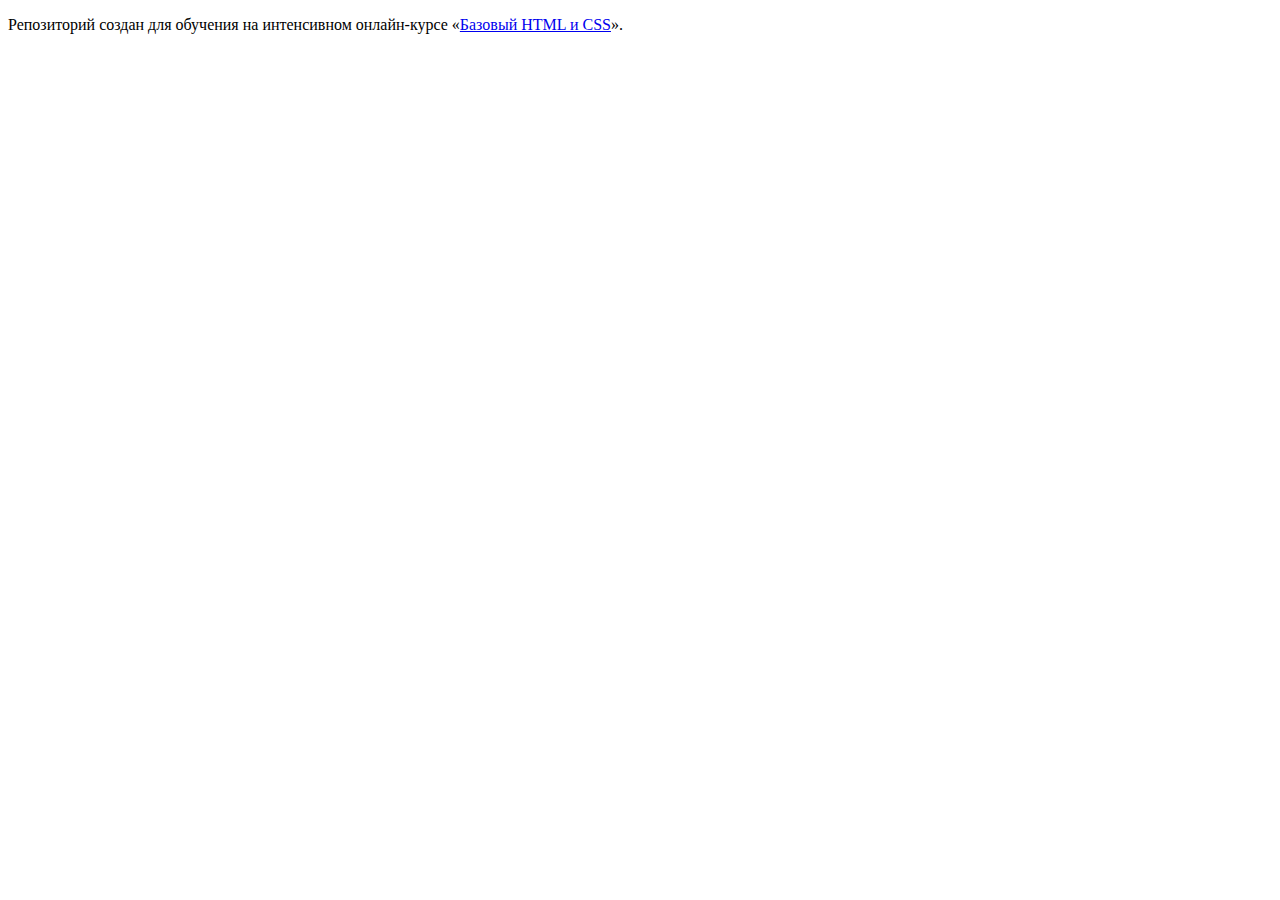
==== index.html @ 12ee4534 ":hatching_chick:" ====
<!DOCTYPE html>
<html lang="ru">
  <head>
    <meta charset="utf-8">
    <title>HTML Academy: Техномарт</title>
  </head>
  <body>

    <p>Репозиторий создан для обучения на интенсивном онлайн‑курсе «<a href="https://htmlacademy.ru/intensive">Базовый HTML и CSS</a>».</p>

  </body>
</html>
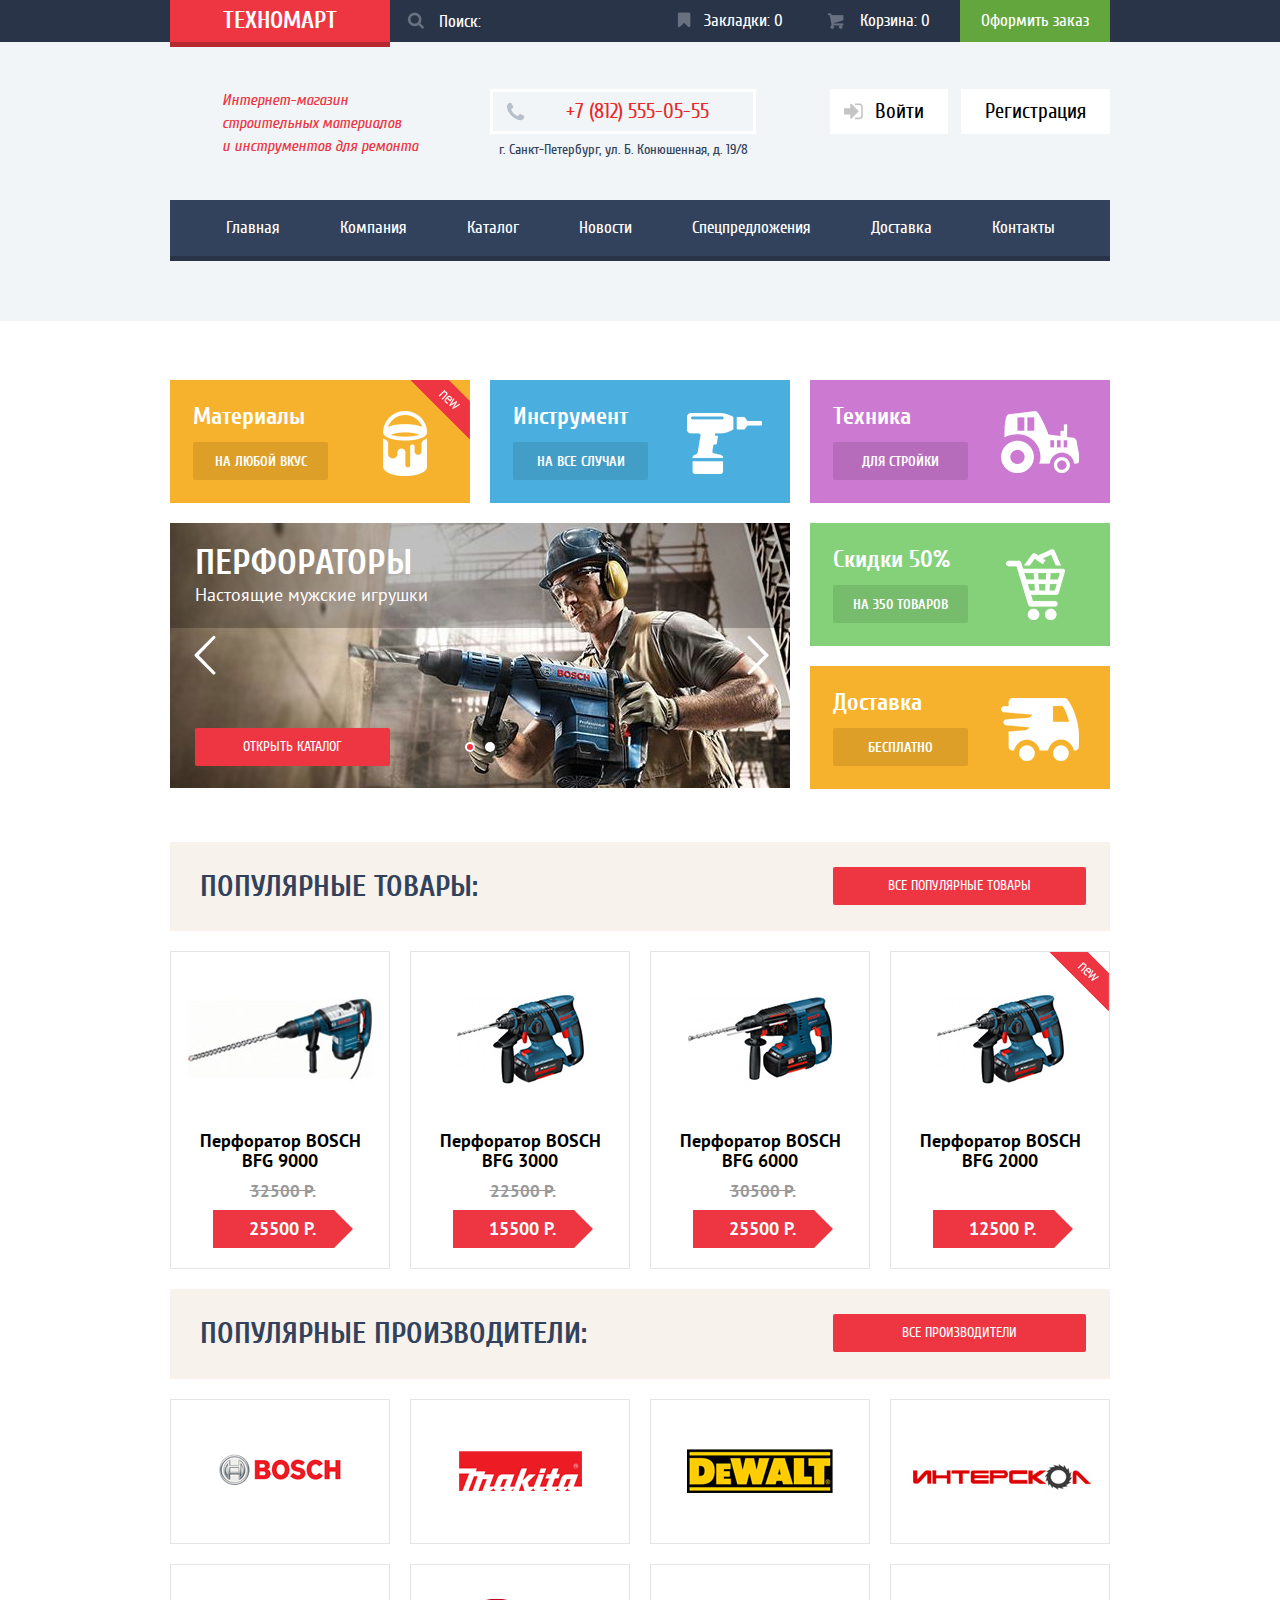
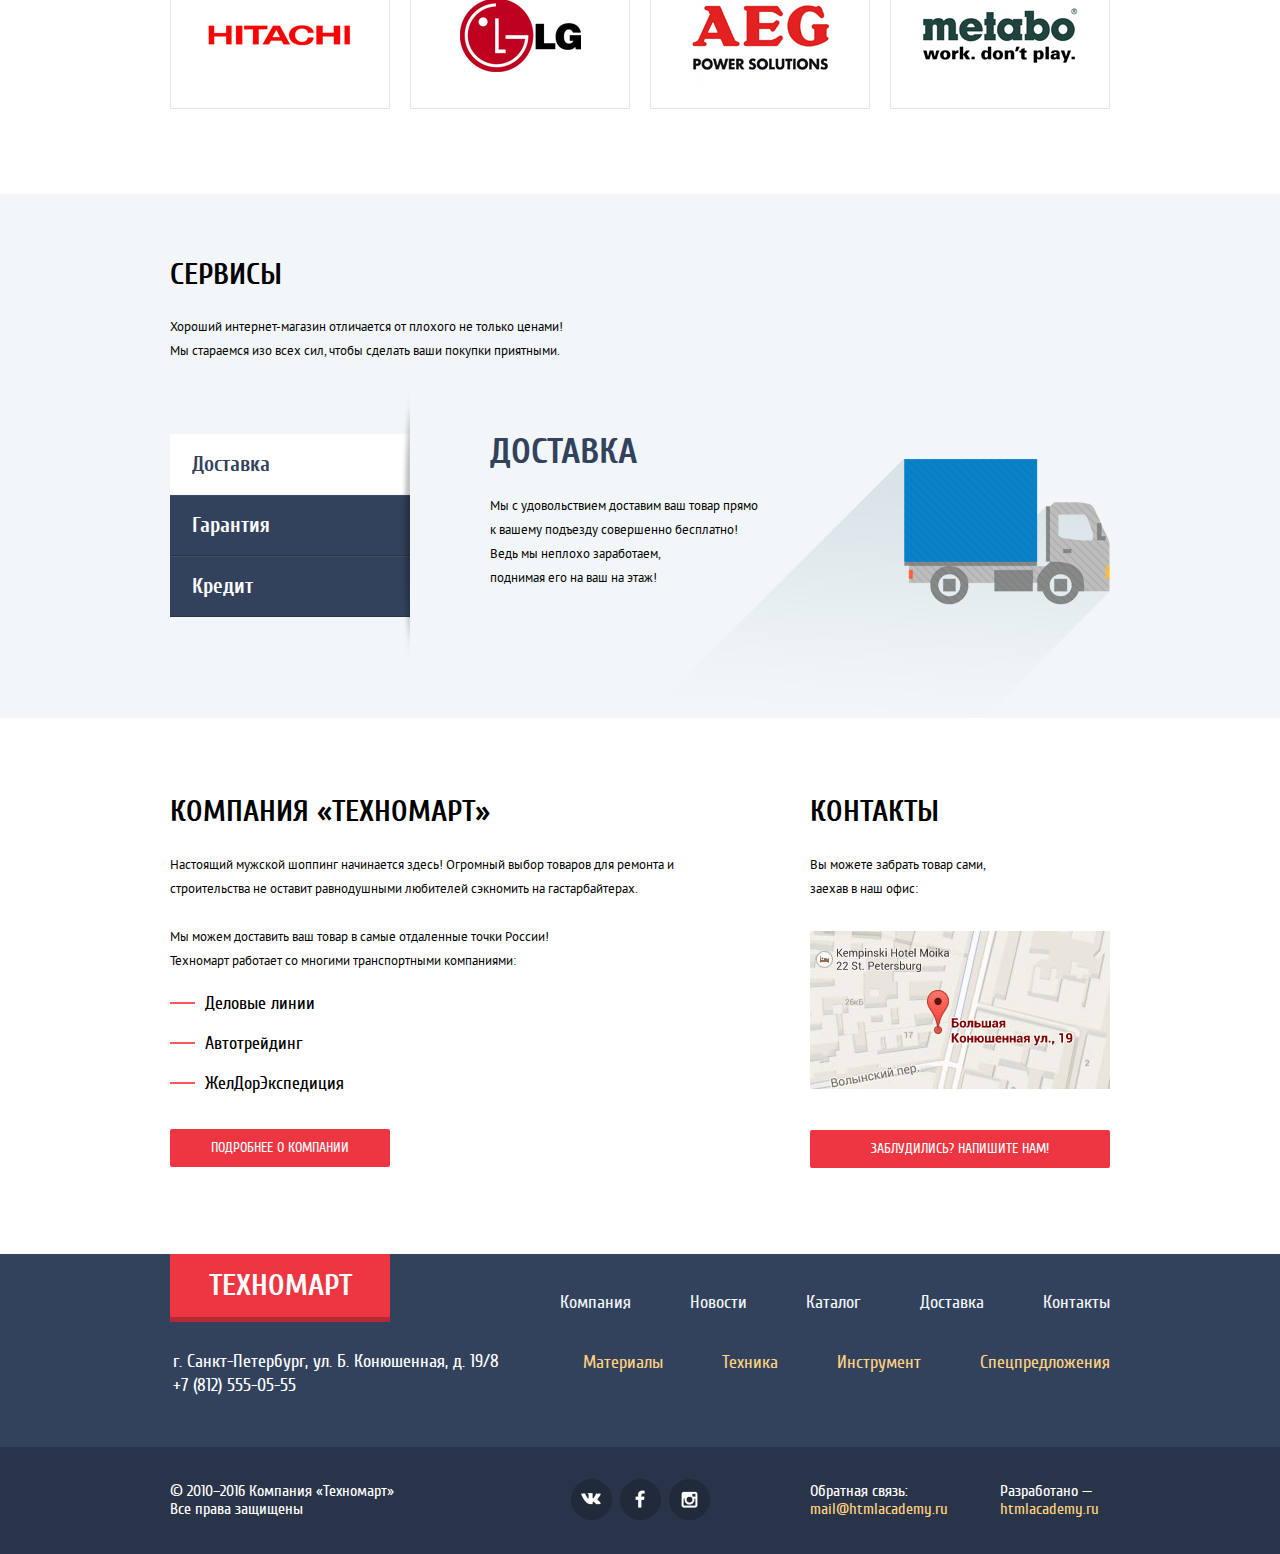
==== commit bf9e8e58: "Проект Техномарт" ====
--- a/index.html
+++ b/index.html
@@ -1,12 +1,505 @@
 <!DOCTYPE html>
-<html lang="ru">
-  <head>
+<html>
+
+<head>
     <meta charset="utf-8">
-    <title>HTML Academy: Техномарт</title>
-  </head>
-  <body>
-
-    <p>Репозиторий создан для обучения на интенсивном онлайн‑курсе «<a href="https://htmlacademy.ru/intensive">Базовый HTML и CSS</a>».</p>
-
-  </body>
-</html>
+    <title>Техномарт</title>
+    <link rel="stylesheet" href="css/normalize_mini.css">
+    <link rel="stylesheet" href="fonts/fonts.css">
+    <link rel="stylesheet" href="css/style-mini.css">
+</head>
+
+<body class="index-page-body">
+    <header class="main-header">
+        <div class="main-header-options">
+            <div class="container clearfix">
+                <a class="main-logo header-logo" href="index.html">Техномарт
+                </a>
+                <ul class="mho-items">
+                    <li>
+                        <form class="main-search">
+                            <div class="main-search-input-container">
+                                <input type="text" name="main-search" id="main-search" placeholder="Поиск:">
+                                <div class="icon-main-search"></div>
+
+                            </div>
+                        </form>
+                    </li>
+                    <li>
+                        <a class="mho-item-ordinary main-bookmarks" href="#">Закладки: <span>0</span></a>
+                    </li>
+                    <li>
+                        <a class="mho-item-ordinary main-basket" href="#">Корзина: <span>0</span></a>
+                    </li>
+                    <li class="main-order-btn">
+                        <a href="#">Оформить заказ</a>
+                    </li>
+                </ul>
+            </div>
+        </div>
+
+        <div class="main-header-info">
+            <div class="container clearfix">
+                <div class="mhi-column main-header-tagline">
+                    <div class="mhi-column-content tagline-content">
+                        Интернет-магазин
+                        <br> строительных материалов
+                        <br> и инструментов для ремонта
+                    </div>
+                </div>
+                <div class="mhi-column main-header-contacts">
+                    <div class="mhi-column-content contacts-content">
+                        <div class="main-header-phone"><span>+7 (812) 555-05-55</span></div>
+                        <div class="main-header-address">г. Санкт-Петербург, ул. Б. Конюшенная, д. 19/8</div>
+                    </div>
+                </div>
+                <div class="mhi-column user-block">
+                    <div class="mhi-column-content user-block-content">
+                        <div class="user-box">
+                            <a class="user-btn user-btn-login" href="#">Войти</a>
+                        </div>
+                        <div class="user-box">
+                            <a class="user-btn user-btn-register" href="#">Регистрация
+                            </a>
+                        </div>
+                    </div>
+                </div>
+            </div>
+        </div>
+
+        <div class="main-header-menu">
+            <div class="container">
+                <ul>
+                    <li>
+                        <a href="index.html">Главная</a>
+                    </li>
+                    <li>
+                        <a href="#">Компания</a>
+                    </li>
+                    <li>
+                        <a href="catalog.html">Каталог</a>
+                    </li>
+                    <li>
+                        <a href="#">Новости</a>
+                    </li>
+                    <li>
+                        <a href="#">Спецпредложения</a>
+                    </li>
+                    <li>
+                        <a href="#">Доставка</a>
+                    </li>
+                    <li>
+                        <a href="#">Контакты</a>
+                    </li>
+                </ul>
+            </div>
+        </div>
+    </header>
+
+    <div class="page-content">
+        <div class="offers">
+            <div class="container clearfix">
+                <div class="offers-column">
+                    <div class="offer-item offer-materials item-new">
+                        <h2>Материалы</h2>
+                        <a class="offer-item-btn" href="#">На любой вкус</a>
+                    </div>
+                </div>
+                <div class="offers-column">
+                    <div class="offer-item offer-tools">
+                        <h2>Инструмент</h2>
+                        <a class="offer-item-btn" href="#">На все случаи</a>
+                    </div>
+                </div>
+                <div class="offers-column">
+                    <div class="offer-item offer-equipment">
+                        <h2>Техника</h2>
+                        <a class="offer-item-btn" href="#">Для стройки</a>
+                    </div>
+                </div>
+            </div>
+            <div class="container clearfix">
+                <div class="offers-column">
+                    <form class="offer-slider">
+                        <input type="radio" name="offer-slider-radio" id="osr-01" checked>
+                        <input type="radio" name="offer-slider-radio" id="osr-02">
+                        <div class="slider-indicator-items">
+                            <label class="slider-indicator-item" for="osr-01">
+                            </label>
+                            <label class="slider-indicator-item" for="osr-02">
+                            </label>
+                        </div>
+
+                        <div class="offer-slide offer-slide-01">
+                            <h2>Перфораторы</h2>
+                            <p>Настоящие мужские игрушки</p>
+                        </div>
+
+                        <div class="offer-slide offer-slide-02">
+                            <h2>Дрели</h2>
+                            <p>Соседям на радость!</p>
+                        </div>
+                        <a class="btn btn-main btn-open-catalog btn-open-catalog-01" href="catalog.html">Открыть каталог</a>
+                        <a class="btn btn-main btn-open-catalog btn-open-catalog-02" href="#">Открыть каталог</a>
+                        <div class="slider-btn slider-btn-left"></div>
+                        <div class="slider-btn slider-btn-right"></div>
+                    </form>
+
+
+                </div>
+                <div class="offers-column">
+                    <div class="offer-item offer-discount">
+                        <h2>Скидки 50%</h2>
+                        <a class="offer-item-btn" href="#">На 350 товаров</a>
+                    </div>
+                    <div class="offer-item offer-delivery">
+                        <h2>Доставка</h2>
+                        <a class="offer-item-btn" href="#">Бесплатно</a>
+                    </div>
+                </div>
+            </div>
+        </div>
+
+        <div class="populars popular-products">
+            <div class="container">
+                <div class="popular-header clearfix">
+                    <div class="popular-header-col-info">
+                        <h2>Популярные товары:</h2>
+                    </div>
+                    <div class="popular-header-col-btn">
+                        <a class="btn btn-main popular-header-btn" href="#">Все популярные товары</a>
+                    </div>
+                </div>
+                <div class="populars-content">
+
+                    <div class="product-item">
+                        <div class="product-item-img">
+                            <img width="184" height="164" src="pict/img-bosh-bfg-9000.jpg" alt="Перфоратор BOSCH BFG 9000">
+                            <div class="product-item-hover-btns">
+                                <a class="product-btn product-btn-buy" href="#">Купить</a>
+                                <a class="product-btn product-btn-bookmarks" href="#">В закладки</a>
+                            </div>
+                        </div>
+                        <div class="product-item-desc">
+                            <h3 class="product-item-title">Перфоратор BOSCH BFG 9000</h3>
+                            <p class="product-item-old-price"><span class="old-price-caption">Старая цена: </span>32500 Р.</p>
+                            <p class="product-item-new-price"><span class="new-price-caption">Новая цена: </span>25500 Р.</p>
+                        </div>
+                    </div>
+
+                    <div class="product-item">
+                        <div class="product-item-img">
+                            <img width="127" height="112" src="pict/img-bosh-bfg-3000.jpg" alt="Перфоратор BOSCH BFG 3000">
+                            <div class="product-item-hover-btns">
+                                <a class="product-btn product-btn-buy" href="#">Купить</a>
+                                <a class="product-btn product-btn-bookmarks" href="#">В закладки</a>
+                            </div>
+                        </div>
+                        <div class="product-item-desc">
+                            <h3 class="product-item-title">Перфоратор BOSCH BFG 3000</h3>
+                            <p class="product-item-old-price"><span class="old-price-caption">Старая цена: </span>22500 Р.</p>
+                            <p class="product-item-new-price"><span class="new-price-caption">Новая цена: </span>15500 Р.</p>
+                        </div>
+                    </div>
+
+                    <div class="product-item">
+                        <div class="product-item-img">
+                            <img width="144" height="128" src="pict/img-bosh-bfg-6000.jpg" alt="Перфоратор BOSCH BFG 6000">
+                            <div class="product-item-hover-btns">
+                                <a class="product-btn product-btn-buy" href="#">Купить</a>
+                                <a class="product-btn product-btn-bookmarks" href="#">В закладки</a>
+                            </div>
+                        </div>
+                        <div class="product-item-desc">
+                            <h3 class="product-item-title">Перфоратор BOSCH BFG 6000</h3>
+                            <p class="product-item-old-price"><span class="old-price-caption">Старая цена: </span>30500 Р.</p>
+                            <p class="product-item-new-price"><span class="new-price-caption">Новая цена: </span>25500 Р.</p>
+                        </div>
+                    </div>
+
+                    <div class="product-item item-new">
+                        <div class="product-item-img">
+                            <img width="127" height="112" src="pict/img-bosh-bfg-2000.jpg" alt="Перфоратор BOSCH BFG 2000">
+                            <div class="product-item-hover-btns">
+                                <a class="product-btn product-btn-buy" href="#">Купить</a>
+                                <a class="product-btn product-btn-bookmarks" href="#">В закладки</a>
+                            </div>
+                        </div>
+                        <div class="product-item-desc">
+                            <h3 class="product-item-title">Перфоратор BOSCH BFG 2000</h3>
+                            <p class="product-item-old-price"><span class="old-price-caption">Старая цена: </span></p>
+                            <p class="product-item-new-price"><span class="new-price-caption">Новая цена: </span>12500 Р.</p>
+                        </div>
+                    </div>
+
+                </div>
+            </div>
+        </div>
+
+        <div class="populars popular-brands">
+            <div class="container">
+                <div class="popular-header clearfix">
+                    <div class="popular-header-col-info">
+                        <h2>Популярные производители:</h2>
+                    </div>
+                    <div class="popular-header-col-btn">
+                        <a class="btn btn-main popular-header-btn" href="#">Все производители</a>
+                    </div>
+                </div>
+                <div class="populars-content">
+                    <a class="popular-brand" href="#">
+                        <img class="brand-img" width="126" height="37" alt="Bosch" src="img/bg-bosh.png">
+                    </a>
+                    <a class="popular-brand" href="#">
+                        <img class="brand-img" width="123" height="40" alt="Makita" src="img/bg-makita.png">
+                    </a>
+                    <a class="popular-brand" href="#">
+                        <img class="brand-img" width="146" height="44" alt="DeWalt" src="img/bg-dewalt.png">
+                    </a>
+                    <a class="popular-brand" href="#">
+                        <img class="brand-img" width="200" height="88" alt="Интерскол" src="img/bg-interskol.png">
+                    </a>
+                    <a class="popular-brand" href="#">
+                        <img class="brand-img" width="169" height="31" alt="Hitachi" src="img/bg-hitachi.png">
+                    </a>
+                    <a class="popular-brand" href="#">
+                        <img class="brand-img" width="121" height="73" alt="LG" src="img/bg-lg.png">
+                    </a>
+                    <a class="popular-brand" href="#">
+                        <img class="brand-img" width="151" height="96" alt="AEG" src="img/bg-aeg.png">
+                    </a>
+                    <a class="popular-brand" href="#">
+                        <img class="brand-img" width="204" height="69" alt="metabo" src="img/bg-metabo.png">
+                    </a>
+                </div>
+            </div>
+        </div>
+
+        <div class="features">
+            <div class="container">
+                <div class="features-header">
+                    <h2>Сервисы</h2>
+                    <p>
+                        Хороший интернет-магазин отличается от плохого не только ценами!
+                        <br> Мы стараемся изо всех сил, чтобы сделать ваши покупки приятными.
+                    </p>
+                </div>
+                <div class="features-desc clearfix">
+                    <form class="features-form">
+                        <input type="radio" name="features-indicator" id="fi-01" value="delivery" checked>
+                        <input type="radio" name="features-indicator" id="fi-02" value="warranty">
+                        <input type="radio" name="features-indicator" id="fi-03" value="credit">
+                        <div class="features-menu">
+                            <ul>
+                                <li>
+                                    <label for="fi-01">Доставка</label>
+                                </li>
+                                <li>
+                                    <label for="fi-02">Гарантия</label>
+                                </li>
+                                <li>
+                                    <label for="fi-03">Кредит</label>
+                                </li>
+                            </ul>
+                            <div class="features-menu-shadow"></div>
+                        </div>
+                        <div class="features-menu-shadow-2"></div>
+                        <div class="feature-items">
+                            <div class="feature-item">
+                                <div class="feature-item-content">
+                                    <h2>Доставка</h2>
+                                    <p>
+                                        Мы с удовольствием доставим ваш товар прямо
+                                        <br> к вашему подъезду совершенно бесплатно!
+                                        <br> Ведь мы неплохо заработаем,
+                                        <br> поднимая его на ваш на этаж!
+                                    </p>
+                                </div>
+                            </div>
+                            <div class="feature-item">
+                                <div class="feature-item-content">
+                                    <h2>Гарантия</h2>
+                                    <p>
+                                        Если купленный у нас товар поломается или заискрит,
+                                        <br> а также в случае пожара, спровоцированного его возгаранием,
+                                        <br> вы всегда можете быть уверены в нашей гарантии.
+                                        <br> Мы обменяем сгоревший товар на новый.
+                                        <br> Дом уж восстановите как-нибудь сами
+                                    </p>
+                                </div>
+                            </div>
+                            <div class="feature-item">
+                                <div class="feature-item-content">
+                                    <h2>Кредит</h2>
+                                    <p>
+                                        Залезть в долговую яму стало проще!
+                                        <br> Кредитные консультанты придут вам на помощь.
+                                    </p>
+                                    <a class="btn btn-main feature-item-btn" href="#">ОТПРАВИТЬ ЗАЯВКУ</a>
+                                </div>
+                            </div>
+                        </div>
+                    </form>
+                </div>
+            </div>
+        </div>
+
+        <div class="company-desc">
+            <div class="container clearfix">
+                <div class="company-desc-main">
+                    <div class="company-desc-text">
+                        <h2>КОМПАНИЯ «Техномарт»</h2>
+                        <p>Настоящий мужской шоппинг начинается здесь! Огромный выбор товаров для ремонта и строительства не оставит равнодушными любителей сэкномить на гастарбайтерах.</p>
+                        <p>Мы можем доставить ваш товар в самые отдаленные точки России!
+                            <br> Техномарт работает со многими транспортными компаниями: </p>
+                        <ul>
+                            <li>Деловые линии</li>
+                            <li>Автотрейдинг</li>
+                            <li>ЖелДорЭкспедиция</li>
+                        </ul>
+                    </div>
+                    <a class="btn btn-main company-desc-main-btn" href="#">Подробнее о компании</a>
+                </div>
+                <div class="company-desc-contacts">
+                    <div class="company-desc-text">
+                        <h2>КОНТАКТЫ</h2>
+                        <p>Вы можете забрать товар сами,
+                            <br> заехав в наш офис:</p>
+                    </div>
+                    <a href="#" class="map-mini-btn">
+                        <img class="company-desc-map" width="300" height="158" alt="Большая Конюшенная ул., 19" src="pict/img-map.jpg">
+                    </a>
+                    <a class="btn btn-main company-desc-contacts-btn" href="#">Заблудились? Напишите нам!</a>
+                </div>
+            </div>
+
+            <div class="popup-form contact-popup">
+                <form class="popup-form-contact">
+                    <div class="popup-form-inputs">
+                        <div class="popup-form-container clearfix">
+                            <div class="contact-popup-input-name">
+                                <label for="name">Ваше имя:</label>
+                                <input type="text" name="contact-name" id="name" placeholder="Представьтесь, пожалуйста">
+                            </div>
+                            <div class="contact-popup-input-email">
+                                <label for="email">Ваш e-mail:</label>
+                                <input type="text" name="contact-email" id="email" placeholder="Для отправки ответа">
+                            </div>
+                        </div>
+                        <div class="popup-form-container">
+                            <div class="contact-popup-input-text">
+                                <label for="contact-text">Текст письма:</label>
+                                <textarea class="contact-text" name="contact-text" id="contact-text" rows="5">В свободной форме
+                                </textarea>
+                            </div>
+                        </div>
+                    </div>
+                    <div class="popup-form-btns">
+                        <div class="popup-form-container">
+                            <input class="btn btn-main btn-popup-send" type="submit" value="Отправить">
+                        </div>
+                    </div>
+                    <a href="#" class="btn-popup-close">
+                    </a>
+                </form>
+            </div>
+
+            <div class="popup-map">
+                <div id="yandex-map">
+                    <a href="#" class="btn-popup-close">
+                    </a>
+                </div>
+            </div>
+
+            <div class="popup-form popup-basket-add">
+                <div class="catalog-popup-msg">
+                    <div class="popup-form-container">
+                        <div class="catalog-popup-msg-icon">
+                            <div class="msg-icon-checked"></div>
+                        </div>
+                        <p>Товар добавлен в корзину!</p>
+                    </div>
+                </div>
+                <div class="popup-form-btns">
+                    <div class="popup-form-container">
+                        <a class="btn btn-popup btn-main" href="#">Оформить заказ</a>
+                        <a class="btn btn-popup btn-popup-continue" href="#">Продолжить покупки</a>
+                    </div>
+                </div>
+                <a href="#" class="btn-popup-close">
+                </a>
+            </div>
+        </div>
+    </div>
+
+    <footer class="main-footer">
+
+        <div class="main-footer-info">
+            <div class="container clearfix">
+                <div class="main-footer-column">
+                    <a class="main-logo main-footer-logo" href="index.html">Техномарт
+                </a>
+                    <div class="main-footer-contacts">
+                        г. Санкт-Петербург, ул. Б. Конюшенная, д. 19/8
+                        <br> +7 (812) 555-05-55
+                    </div>
+                </div>
+                <div class="main-footer-column">
+                    <ul class="main-footer-menu mfm-main">
+                        <li><a href="index.html">Компания</a></li>
+                        <li><a href="#">Новости</a></li>
+                        <li><a href="catalog.html">Каталог</a></li>
+                        <li><a href="#">Доставка</a></li>
+                        <li><a href="#">Контакты</a></li>
+                    </ul>
+                    <ul class="main-footer-menu mfm-add">
+                        <li><a href="#">Материалы</a></li>
+                        <li><a href="#">Техника</a></li>
+                        <li><a href="#">Инструмент</a></li>
+                        <li><a href="#">Спецпредложения</a></li>
+                    </ul>
+                </div>
+            </div>
+        </div>
+
+        <div class="main-footer-bottom">
+            <div class="container clearfix">
+                <div class="main-footer-bottom-col">
+                    <div class="main-footer-content main-footer-copyright">
+                        © 2010–2016 Компания «Техномарт»
+                        <br> Все права защищены
+                    </div>
+                </div>
+                <div class="main-footer-bottom-col main-footer-socials">
+                    <div class="main-footer-content">
+                        <a class="mf-socials-btn socials-btn-vk" href="#">
+                            <div class="mf-socials-icon">В контакте</div>
+                        </a>
+                        <a class="mf-socials-btn socials-btn-fb" href="#">
+                            <div class="mf-socials-icon">Фейсбук</div>
+                        </a>
+                        <a class="mf-socials-btn socials-btn-inst" href="#">
+                            <div class="mf-socials-icon">Инстаграмм</div>
+                        </a>
+                    </div>
+                </div>
+                <div class="main-footer-bottom-col">
+                    <div class="main-footer-content main-footer-email">
+                        Обратная связь:
+                        <br> <a href="#">mail@htmlacademy.ru</a>
+                    </div>
+                    <div class="main-footer-content main-footer-dev">
+                        Разработано —
+                        <br> <a href="http://htmlacademy.ru">htmlacademy.ru</a>
+                    </div>
+                </div>
+            </div>
+        </div>
+    </footer>
+
+    <script src="js/index-mini.js"></script>
+    <script type="text/javascript" charset="utf-8" src="https://api-maps.yandex.ru/services/constructor/1.0/js/?sid=1d_UaA60wRmxO-v6xiXR6Q-4iBMRMHZE&width=100%&height=445&id=yandex-map&lang=ru_RU&sourceType=constructor"></script>
+
+</body>
+
+</html>--- a/fonts/fonts.css
+++ b/fonts/fonts.css
@@ -0,0 +1,135 @@
+/* Generated by Font Squirrel (http://www.fontsquirrel.com) on January 20, 2016 */
+
+@font-face {
+    font-family: 'cuprum';
+    src: url('cuprum-bold-webfont.eot');
+    src: url('cuprum-bold-webfont.eot?#iefix') format('embedded-opentype'), url('cuprum-bold-webfont.woff2') format('woff2'), url('cuprum-bold-webfont.woff') format('woff'), url('cuprum-bold-webfont.ttf') format('truetype');
+    font-weight: bold;
+    font-style: normal;
+}
+
+@font-face {
+    font-family: 'cuprum';
+    src: url('cuprum-bolditalic-webfont.eot');
+    src: url('cuprum-bolditalic-webfont.eot?#iefix') format('embedded-opentype'), url('cuprum-bolditalic-webfont.woff2') format('woff2'), url('cuprum-bolditalic-webfont.woff') format('woff'), url('cuprum-bolditalic-webfont.ttf') format('truetype');
+    font-weight: bold;
+    font-style: italic;
+}
+
+@font-face {
+    font-family: 'cuprum';
+    src: url('cuprum-italic-webfont.eot');
+    src: url('cuprum-italic-webfont.eot?#iefix') format('embedded-opentype'), url('cuprum-italic-webfont.woff2') format('woff2'), url('cuprum-italic-webfont.woff') format('woff'), url('cuprum-italic-webfont.ttf') format('truetype');
+    font-weight: normal;
+    font-style: italic;
+}
+
+@font-face {
+    font-family: 'cuprum';
+    src: url('cuprum-regular-webfont.eot');
+    src: url('cuprum-regular-webfont.eot?#iefix') format('embedded-opentype'), url('cuprum-regular-webfont.woff2') format('woff2'), url('cuprum-regular-webfont.woff') format('woff'), url('cuprum-regular-webfont.ttf') format('truetype');
+    font-weight: normal;
+    font-style: normal;
+}
+
+
+/* Generated by Font Squirrel (http://www.fontsquirrel.com) on January 20, 2016 */
+
+@font-face {
+    font-family: 'cuprum';
+    src: url('cuprum-bold-webfont.eot');
+    src: url('cuprum-bold-webfont.eot?#iefix') format('embedded-opentype'), url('cuprum-bold-webfont.woff2') format('woff2'), url('cuprum-bold-webfont.woff') format('woff'), url('cuprum-bold-webfont.ttf') format('truetype');
+    font-weight: bold;
+    font-style: normal;
+}
+
+@font-face {
+    font-family: 'cuprum';
+    src: url('cuprum-bolditalic-webfont.eot');
+    src: url('cuprum-bolditalic-webfont.eot?#iefix') format('embedded-opentype'), url('cuprum-bolditalic-webfont.woff2') format('woff2'), url('cuprum-bolditalic-webfont.woff') format('woff'), url('cuprum-bolditalic-webfont.ttf') format('truetype');
+    font-weight: bold;
+    font-style: italic;
+}
+
+@font-face {
+    font-family: 'cuprum';
+    src: url('cuprum-italic-webfont.eot');
+    src: url('cuprum-italic-webfont.eot?#iefix') format('embedded-opentype'), url('cuprum-italic-webfont.woff2') format('woff2'), url('cuprum-italic-webfont.woff') format('woff'), url('cuprum-italic-webfont.ttf') format('truetype');
+    font-weight: normal;
+    font-style: italic;
+}
+
+@font-face {
+    font-family: 'cuprum';
+    src: url('cuprum-regular-webfont.eot');
+    src: url('cuprum-regular-webfont.eot?#iefix') format('embedded-opentype'), url('cuprum-regular-webfont.woff2') format('woff2'), url('cuprum-regular-webfont.woff') format('woff'), url('cuprum-regular-webfont.ttf') format('truetype');
+    font-weight: normal;
+    font-style: normal;
+}
+
+
+/* Generated by Font Squirrel (http://www.fontsquirrel.com) on January 20, 2016 */
+
+@font-face {
+    font-family: 'pt_sans_caption';
+    src: url('ptc55f-webfont.eot');
+    src: url('ptc55f-webfont.eot?#iefix') format('embedded-opentype'), url('ptc55f-webfont.woff2') format('woff2'), url('ptc55f-webfont.woff') format('woff'), url('ptc55f-webfont.ttf') format('truetype');
+    font-weight: normal;
+    font-style: normal;
+}
+
+@font-face {
+    font-family: 'pt_sans_caption';
+    src: url('ptc75f-webfont.eot');
+    src: url('ptc75f-webfont.eot?#iefix') format('embedded-opentype'), url('ptc75f-webfont.woff2') format('woff2'), url('ptc75f-webfont.woff') format('woff'), url('ptc75f-webfont.ttf') format('truetype');
+    font-weight: bold;
+    font-style: normal;
+}
+
+@font-face {
+    font-family: 'pt_sans_narrow';
+    src: url('ptn57f-webfont.eot');
+    src: url('ptn57f-webfont.eot?#iefix') format('embedded-opentype'), url('ptn57f-webfont.woff2') format('woff2'), url('ptn57f-webfont.woff') format('woff'), url('ptn57f-webfont.ttf') format('truetype');
+    font-weight: normal;
+    font-style: normal;
+}
+
+@font-face {
+    font-family: 'pt_sans_narrow';
+    src: url('ptn77f-webfont.eot');
+    src: url('ptn77f-webfont.eot?#iefix') format('embedded-opentype'), url('ptn77f-webfont.woff2') format('woff2'), url('ptn77f-webfont.woff') format('woff'), url('ptn77f-webfont.ttf') format('truetype');
+    font-weight: bold;
+    font-style: normal;
+}
+
+@font-face {
+    font-family: 'pt_sans';
+    src: url('pts55f-webfont.eot');
+    src: url('pts55f-webfont.eot?#iefix') format('embedded-opentype'), url('pts55f-webfont.woff2') format('woff2'), url('pts55f-webfont.woff') format('woff'), url('pts55f-webfont.ttf') format('truetype');
+    font-weight: normal;
+    font-style: normal;
+}
+
+@font-face {
+    font-family: 'pt_sans';
+    src: url('pts56f-webfont.eot');
+    src: url('pts56f-webfont.eot?#iefix') format('embedded-opentype'), url('pts56f-webfont.woff2') format('woff2'), url('pts56f-webfont.woff') format('woff'), url('pts56f-webfont.ttf') format('truetype');
+    font-weight: normal;
+    font-style: italic;
+}
+
+@font-face {
+    font-family: 'pt_sans';
+    src: url('pts75f-webfont.eot');
+    src: url('pts75f-webfont.eot?#iefix') format('embedded-opentype'), url('pts75f-webfont.woff2') format('woff2'), url('pts75f-webfont.woff') format('woff'), url('pts75f-webfont.ttf') format('truetype');
+    font-weight: bold;
+    font-style: normal;
+}
+
+@font-face {
+    font-family: 'pt_sans';
+    src: url('pts76f-webfont.eot');
+    src: url('pts76f-webfont.eot?#iefix') format('embedded-opentype'), url('pts76f-webfont.woff2') format('woff2'), url('pts76f-webfont.woff') format('woff'), url('pts76f-webfont.ttf') format('truetype');
+    font-weight: bold;
+    font-style: italic;
+}--- a/css/style-mini.css
+++ b/css/style-mini.css
@@ -0,0 +1 @@
+.btn,body{font-weight:400;font-family:cuprum,Arial,sans-serif}.btn,.main-logo{text-transform:uppercase;text-align:center;text-decoration:none}.btn,.main-header-tagline,.main-logo,.main-order-btn a{text-align:center}.clearfix:after,.item-new:after,.main-header-phone span:before,.mho-item-ordinary:before{content:""}.btn,.main-header,.main-search input[name=main-search],.offer-item,.user-btn,body{font-family:cuprum,Arial,sans-serif}.btn,.main-header-menu a,.main-logo,.main-order-btn a,.mho-items a,.offer-item-btn,.product-btn,.user-btn{text-decoration:none}.offer-delivery,.offer-discount,.offer-equipment,.offer-materials,.offer-tools{background-repeat:no-repeat}body{min-width:940px;margin:0 auto;font-size:13px;line-height:24px;color:#000;background-color:#fff}.container{width:940px;margin:0 auto}.clearfix:after{display:table;clear:both}.btn,.mho-items li{display:inline-block;vertical-align:middle;color:#fff}.btn{font-size:14px;line-height:18px;border-radius:2px}.btn-main{padding:10px 0;background-color:#ee3643}.btn-main:hover{background-color:#ca2c37}.btn-main:active{background-color:#ba2732}.item-new:after{position:absolute;top:0;right:0;width:60px;height:59px;background-image:url(../img/icon-sprite.png);background-position:-5px -581px}.main-header{margin-bottom:59px;padding-bottom:60px;background-color:#f1f5f7}.catalog-page-body .main-header{margin-bottom:0}.main-header-options{font-size:0;line-height:42px;color:#fff;background-color:#293449}.main-header-options .container{position:relative}.mho-items{margin:0 0 0 220px;padding:0}.icon-main-search,.main-bookmarks:before{margin-top:-9px;background-image:url(../img/icon-sprite.png)}.mho-items a{font-size:17px;line-height:42px;color:#fff}.main-logo{display:block;width:220px;vertical-align:top;font-weight:700;color:#fff;background-color:#ee3643;border-bottom:5px solid #b52933}.header-logo{position:absolute;top:0;left:0;font-size:24px;line-height:42px}.main-logo:hover{background-color:#ca2c37;border-bottom-color:#9a212a}.main-logo:active{background-color:#ba2732;border-bottom-color:#8e1e26}.main-search{width:270px;font-size:17px;line-height:18px}.main-search-input-container{position:relative}.icon-main-search{position:absolute;top:50%;left:17px;height:17px;width:17px;background-position:-5px -1212px;opacity:.3}.main-search input[name=main-search]{height:42px;padding-left:49px;padding-right:5px;font-weight:400;font-size:17px;color:#fff;outline:0;border:none;background-color:transparent;width:100%;box-sizing:border-box}.main-search-input-container:hover .icon-main-search{opacity:1}.main-search input[name=main-search]:focus{background-color:#fff;color:#000}.main-search input[name=main-search]:focus~.icon-main-search{background-position:-5px -1239px}.main-search input[name=main-search]::-moz-input-placeholder{font-family:cuprum,Arial,sans-serif;font-weight:400;font-size:17px;color:#fff}.main-search input[name=main-search]:-ms-input-placeholder{font-family:cuprum,Arial,sans-serif;font-weight:400;font-size:17px;color:#fff}.main-search input[name=main-search]::-ms-input-placeholder{font-family:cuprum,Arial,sans-serif;font-weight:400;font-size:17px;color:#fff}.main-search input[name=main-search]::-webkit-input-placeholder{font-family:cuprum,Arial,sans-serif;font-weight:400;font-size:17px;color:#fff}.mho-item-ordinary{position:relative;display:block}.main-bookmarks{padding-left:44px;width:106px}.main-basket{padding-left:50px;width:100px}.item-loaded{background-color:#ee3643}.mho-item-ordinary:before{position:absolute;opacity:.3}.main-bookmarks:before{top:50%;left:17px;width:14px;height:16px;background-position:-5px -31px}.main-basket:before{top:50%;left:17px;margin-top:-8px;width:17px;height:16px;background-image:url(../img/icon-sprite.png);background-position:-5px -5px}.main-header-phone span:before,.user-btn-login:before{left:13px;background-image:url(../img/icon-sprite.png)}.mho-item-ordinary:hover:before{opacity:1}.mho-item-ordinary:active{background-color:#161d29;opacity:.6}.mho-item-ordinary:active:before{opacity:.5}.main-order-btn{background-color:#63a63e}.main-order-btn a{display:block;width:150px;color:#fff}.main-order-btn:hover{background-color:#5fbb2d}.main-order-btn:active{background-color:#518534}.main-order-btn:active a{opacity:.51}.mhi-column{float:left;width:300px;min-height:158px}.mhi-column:not(:last-child){margin-right:20px}.mhi-column-content{display:inline-block;vertical-align:top;margin-top:47px;word-break:break-all}.main-header-tagline .tagline-content{font-style:italic;color:#ee3643;font-size:16px;line-height:23px;text-align:left}.main-header-contacts{text-align:left}.main-header-phone{position:relative;width:232px;padding-left:28px;margin-bottom:4px;font-size:21px;line-height:39px;text-align:center;color:#e9292a;border:3px solid #fff}.main-header-phone span:before{position:absolute;top:50%;margin-top:-10px;width:19px;height:19px;background-position:-5px -973px}.main-header-address{font-size:14px;line-height:24px;color:#32425c;text-align:center}.user-block{text-align:right}.user-block-content{line-height:70px}.user-box,.user-btn{display:inline-block;line-height:45px;vertical-align:top}.user-box{position:relative;background-color:#fff}.user-btn-login:before,.user-options-link:not(:first-child):before{position:absolute;top:50%;content:""}.user-box:not(:last-child){margin-right:10px}.user-btn{text-align:center;font-size:21px;color:#000;padding:0 24px}.user-btn-login{padding-left:45px}.user-btn-login:before{margin-top:-9px;width:20px;height:17px;background-position:-5px -650px}.user-btn:hover{color:#ee3643}.user-btn-login:hover:before{background-position:-5px -677px}.user-btn:active{color:#000;opacity:.3}.user-btn-login:active:before{background-position:-5px -650px}.user-block .user-name{position:relative;display:block;width:186px;margin-bottom:5px;font-size:21px;line-height:24px;overflow:hidden;white-space:nowrap;text-overflow:ellipsis;background-color:#fff;padding:10px 68px 10px 46px}.user-block .user-options{padding-left:18px;line-height:24px;text-align:left}.user-block .user-options-link{position:relative;font-size:16px;line-height:18px;color:#32425c}.user-options-link:not(:first-child){padding-left:31px}.user-options-link:not(:first-child):before{margin-top:-2px;left:15px;width:4px;height:5px;border-radius:2px;background-color:#32425c}.user-block .user-btn-logout,.user-name span:before{position:absolute;margin-top:-9px;background-image:url(../img/icon-sprite.png);top:50%}.user-block .user-btn-logout{right:10px;width:21px;height:17px;font-size:0;background-position:-5px -704px;z-index:1000}.user-name span:before{content:"";left:14px;width:20px;height:18px;background-position:-5px -1437px}.user-name:hover span:before{background-position:-5px -1465px}.user-name:active span:before{background-position:-5px -1437px}.user-name:hover .user-btn-logout{background-position:-5px -731px}.user-name:active .user-btn-logout{background-position:-5px -704px}.user-name:active span{opacity:.3}.user-name-box .user-options-link:hover{color:#ee3643}.user-name-box .user-options-link:active{color:#000;opacity:.3}.main-header-menu .container{line-height:55px;text-align:center;font-size:0;color:#fff;background-color:#32425c;border-bottom:5px solid #293449}.main-header-menu ul{display:inline-block;vertical-align:top;margin:0;padding:0}.main-header-menu li{display:inline-block;vertical-align:middle}.main-header-menu a{display:block;padding:0 30px;font-size:17px;color:#fff;word-break:break-all}.offer-item-btn,.slider-indicator-item{display:inline-block;vertical-align:top}.main-header-menu li:hover{background-color:#293449}.main-header-menu li:active{background-color:#1d2739}.main-header-menu li:active a{opacity:.5}.offers{margin-bottom:53px}.offers .container{margin-bottom:20px}.offers-column:not(:last-child){float:left;margin-right:20px}.offers-column:last-child{float:right;margin-right:0}.offer-item{position:relative;width:277px;min-height:101px;padding-top:22px;padding-left:23px;font-weight:700;color:#fff}.features-header,.offer-slide p,.product-item{font-family:pt_sans,Arial,sans-serif}.offer-item h2{margin:0 0 10px;padding:0;font-size:24px;line-height:30px;text-transform:capitalize}.company-desc-text h2,.feature-item-content h2,.features-header h2,.offer-item-btn,.offer-slide h2,.popular-header h2,.product-btn,.product-item-old-price{text-transform:uppercase}.offer-item-btn{min-width:135px;text-align:center;font-size:14px;line-height:38px;color:#fff;background-color:rgba(0,0,0,.1);border-radius:2px}.offer-item-btn:hover{background-color:rgba(0,0,0,.2)}.offer-item-btn:active{background-color:rgba(0,0,0,.3)}.offer-materials{background-color:#f6b22d;background-image:url(../img/icon-materials.png);background-position:top 31px right 43px}.offer-tools{background-color:#4aafde;background-image:url(../img/icon-tools.png);background-position:top 33px right 28px}.offer-equipment{background-color:#cc79d1;background-image:url(../img/icon-equipment.png);background-position:top 31px right 31px}.offer-discount{background-color:#85d179;margin-bottom:20px;background-image:url(../img/icon-discount.png);background-position:top 26px right 45px}.offer-delivery{background-color:#f6b22d;background-image:url(../img/icon-delivery.png);background-position:top 32px right 31px}.offer-slider{position:relative;width:620px;height:265px;background-color:#d2d6d8;overflow:hidden}.btn-open-catalog{position:absolute;left:25px;bottom:22px;min-width:195px;z-index:1000}.slider-indicator-items{position:absolute;bottom:36px;top:auto;left:0;right:0;margin:auto;width:30px;height:10px;font-size:0}.slider-indicator-item{width:6px;height:6px;background-color:#fff;border:2px solid #fff;border-radius:50%;cursor:pointer}.slider-indicator-item:not(:last-child){margin-right:10px}.slider-btn{position:absolute;top:0;bottom:0;margin:auto;width:22px;height:40px;cursor:pointer;background-image:url(../img/icon-sprite.png)}.slider-btn-left{left:24px;background-position:-5px -1266px}.slider-btn-right{right:21px;background-position:-5px -1316px}.offer-slider input[type=radio]{position:absolute;opacity:0}#osr-01:checked~.slider-indicator-items label[for=osr-01],#osr-02:checked~.slider-indicator-items label[for=osr-02]{background-color:#ee3643}.offer-slide-01{display:none;background-image:url(../pict/bg-slider-perforator.jpg)}.offer-slide-02{display:none;background-image:url(../pict/bg-slider-drill.jpg)}#osr-01:checked~.offer-slide-01,#osr-02:checked~.offer-slide-02{display:block}.btn-open-catalog-01,.btn-open-catalog-02{display:none}#osr-01:checked~.btn-open-catalog-01,#osr-02:checked~.btn-open-catalog-02{display:block}.offer-slide{padding-top:18px;padding-left:25px;height:248px}.offer-slide h2{margin-top:0;margin-bottom:0;font-size:36px;line-height:44px;font-weight:700;color:#fff}.popular-header,.populars{margin-bottom:20px}.offer-slide p{margin-top:0;font-size:18px;line-height:24px;color:#fff}.popular-header{line-height:89px;background-color:#f7f3ec;font-size:0}.popular-header h2{display:inline-block;vertical-align:middle;margin:0 0 0 30px;font-size:30px;color:#32425c}.popular-header-col-info{float:left;width:550px;text-align:left}.popular-header-col-btn{float:right;width:350px;text-align:right;margin-right:24px}.popular-header-btn{min-width:253px}.populars-content{font-size:0}.product-item{position:relative;display:inline-block;vertical-align:top;width:218px;min-height:306px;padding:5px 0;margin-right:20px;font-size:18px;line-height:20px;font-weight:700;word-wrap:break-word;overflow-wrap:break-word;word-break:break-all;color:#000;background-color:#fff;border:1px solid #e5e5e5}.product-item:nth-child(4n){margin-right:0;margin-bottom:20px}.product-item:last-child{margin-bottom:0}.product-item-img{position:relative;line-height:165px;text-align:center;font-size:0}.product-item:hover{box-shadow:0 10px 25px 0 rgba(41,52,73,.5)}.product-item:hover img{opacity:0}.product-item:hover .product-item-hover-btns{opacity:1}.product-item-img img{opacity:1;display:inline-block;vertical-align:middle;font-size:12px;line-height:14px}.product-item-hover-btns{opacity:0;position:absolute;margin:-42px auto auto -68px;top:50%;left:50%;height:84px;width:135px}.product-btn{display:block;font-size:14px;border-radius:2px}.product-btn-buy{position:relative;line-height:38px;margin-bottom:7px;color:#fff;background-color:#63a63e;box-shadow:inset 0 -3px 0 0 #367315}.product-btn-buy:hover{background-color:#5fbb2d}.product-btn-buy:active{background-color:#518534}.product-btn-buy:before{content:"";position:absolute;top:50%;margin-top:-8px;left:12px;width:17px;height:16px;opacity:.3;background-image:url(../img/icon-sprite.png);background-position:-5px -5px}.product-btn-buy:hover:before{color:inherit;opacity:1}.product-btn-buy:acitve:before{opacity:1}.popular-brand:active,.product-btn-bookmarks:active{opacity:.3}.product-btn-bookmarks{line-height:32px;color:#32425c;background-color:#fff;border:3px solid #63a63e}.product-btn-bookmarks:hover{border-color:#32425c}.product-item-desc{width:164px;margin:0 auto;text-align:center}.product-item-title{margin-bottom:11px;margin-top:9px;font-size:18px;line-height:20px;max-height:40px;overflow:hidden}.product-item-old-price{min-height:18px;margin:0 0 10px 5px;text-decoration:line-through}.product-item-new-price{position:relative;display:inline-block;vertical-align:middle;width:140px;margin:0 0 0 5px;line-height:38px;color:#fff;background-color:#ee3643}.product-item-new-price:after{content:"";position:absolute;top:0;right:0;height:0;width:0;border-top:19px solid #fff;border-bottom:19px solid #fff;border-left:19px solid transparent}.product-item-new-price .new-price-caption,.product-item-old-price .old-price-caption{display:none}.product-item-old-price{font-size:17px;line-height:18px;color:#999}.popular-brand{display:inline-block;vertical-align:top;text-align:center;width:218px;line-height:143px;margin-right:20px;font-size:0;color:#000;border:1px solid #e5e5e5;background-color:#fff}.popular-brand:nth-child(4n){margin-right:0;margin-bottom:20px}.popular-brand:last-child{margin-bottom:0}.popular-brand:hover{box-shadow:0 10px 25px 0 rgba(41,52,73,.5)}.brand-img{display:inline-block;vertical-align:middle;font-size:14px;line-height:18px}.popular-brands{margin-bottom:85px}.features{padding-top:62px;margin-bottom:78px;background-color:#f2f6f8}.features-header{margin-bottom:70px;font-weight:400;font-size:13px;line-height:24px}.features-header h2,.features-menu label{font-family:cuprum,Arial,sans-serif;font-weight:700}.features-header h2{margin-top:0;margin-bottom:24px;font-size:30px;line-height:36px}.features-header :last-child{margin-bottom:0}.features-menu{float:left;position:relative;width:240px}.features-menu ul{padding:0;margin:0}.features-menu-shadow{position:absolute;top:50%;margin-top:-136px;right:0;width:10px;height:272px;background-image:url(../img/bg-features-shadow.png)}.features-menu li{display:block;line-height:60px;background-color:#32425c;margin-bottom:1px}.features-menu li:hover{background-color:#293449}.features-menu label{display:block;font-size:21px;padding-left:22px;color:#fff;text-decoration:none;box-shadow:0 1px 0 0 #293449,inset 0 1px 0 0 #405069}.features-form input[type=radio]{position:absolute;opacity:0}.features-form input[id=fi-03]:checked~.feature-items .feature-item:nth-child(3),.features-form input[id=fi-01]:checked~.feature-items .feature-item:nth-child(1),.features-form input[id=fi-02]:checked~.feature-items .feature-item:nth-child(2){display:block}.feature-item:nth-child(1),.feature-item:nth-child(2),.feature-item:nth-child(3){display:none;background-position:right top 25px;background-repeat:no-repeat}.features-form input[id=fi-03]:checked~.features-menu label[for=fi-03],.features-form input[id=fi-01]:checked~.features-menu label[for=fi-01],.features-form input[id=fi-02]:checked~.features-menu label[for=fi-02]{background-color:#fff;color:#32425c;box-shadow:none}.feature-items{float:right;width:620px}.feature-item{min-height:284px}.feature-item:nth-child(1){background-image:url(../img/bg-feature-delivery.png)}.feature-item:nth-child(2){background-image:url(../img/bg-feature-warranty.png)}.feature-item:nth-child(3){background-image:url(../img/bg-feature-credit.png)}.feature-item-btn{min-width:195px}.feature-item-content{font-family:pt_sans,Arial,sans-serif;font-size:13px;line-height:24px}.feature-item-content h2{margin-top:0;margin-bottom:25px;font-family:cuprum,Arial,sans-serif;font-size:36px;line-height:36px;color:#32425c}.feature-item-content :last-child{margin-bottom:0}.company-desc{margin-bottom:86px}.company-desc-main{float:left;width:540px}.company-desc-contacts{float:right;width:300px}.company-desc-text{font-family:pt_sans,Arial,sans-serif;font-size:13px;line-height:24px;color:#000}.company-desc-text h2,.company-desc-text ul{font-family:cuprum,Arial,sans-serif}.company-desc-text :first-child{margin-top:0}.company-desc-text :last-child{margin-bottom:0}.company-desc-text h2{margin-top:56px;margin-bottom:28px;font-size:30px;line-height:30px}.company-desc-text p{margin-top:24px;margin-bottom:13px}.company-desc-text ul{margin:19px 0;padding:0;font-size:18px;line-height:20px;list-style:none}.company-desc-text li{position:relative;margin-bottom:20px;padding-left:35px}.company-desc-text li:before{content:"";position:absolute;top:50%;margin-top:-1px;left:0;width:25px;height:2px;background-color:#fb565a}.breadcrumbs a:after,.breadcrumbs-home a{height:12px;background-image:url(../img/icon-sprite.png)}.company-desc-main-btn{margin-top:36px;min-width:220px}.company-desc-map{margin-top:29px}.company-desc-contacts-btn{margin-top:33px;min-width:300px}.breadcrumbs{margin:0;padding:0;list-style:none;line-height:59px;font-size:0}.breadcrumbs li{display:inline-block;vertical-align:top}.breadcrumbs a,.breadcrumbs span{position:relative;display:inline-block;vertical-align:middle;padding-right:22px;margin-right:16px;font-family:pt_sans,Arial,sans-serif;font-size:13px;line-height:18px;text-transform:uppercase;color:#000;text-decoration:none}.breadcrumbs a:last-of-type{padding-right:22px;margin-right:18px}.breadcrumbs-home a{width:15px;padding:0 20px 0 0;margin-right:19px;font-size:0;background-repeat:no-repeat;background-position:-5px -79px}.breadcrumbs a:after{content:"";position:absolute;top:0;margin-top:2px;right:0;width:8px;background-position:-5px -57px}.price-range-line,.price-range-line-indicator{top:50%;height:2px;margin-top:-1px;position:absolute}.page-title{line-height:88px;padding-left:30px;vertical-align:middle;background-color:#f2f6f8}.page-title h2{font-family:cuprum,Arial,sans-serif;font-weight:400;margin-top:0;margin-bottom:20px;font-size:30px;text-transform:uppercase;color:#32425c}.filter-header-title,.filter-section-title{font-family:pt_sans,Arial,sans-serif;text-transform:uppercase}.catalog-content-section{margin-bottom:60px}.catalog-filter{float:left;width:220px;word-wrap:break-word;overflow-wrap:break-word}.catalog-filter-header{margin-bottom:12px;padding-left:18px;line-height:38px;vertical-align:middle;font-size:0;background-color:#f7f3ec}.filter-header-title{display:inline-block;vertical-align:middle;font-weight:400;font-size:13px;line-height:18px}.filter-section-title{font-weight:700;font-size:17px;line-height:30px}.filter-title-price{margin-bottom:14px}.price-range-box{position:relative;margin-bottom:9px;min-height:80px;width:220px;background-color:#f7f3ec}.price-range-line{left:50%;margin-left:-90px;width:180px;background-color:#d7dcde}.price-range-line-indicator{left:0;width:151px;background-color:#00ca74}.price-range-toggle{position:absolute;width:4px;height:4px;top:50%;margin-top:-10px;border:8px solid #fff;border-radius:50%;background-color:#ababab;cursor:pointer;box-shadow:0 2px 0 0 rgba(0,1,1,.14)}.pr-toggle-left{left:0}.pr-toggle-right{left:141px}.price-range-inputs{margin-bottom:25px}.price-range-input{width:95px;padding:7px 0;background-color:#f7f3ec}.price-range-from{float:left}.price-range-to{position:relative;float:right}.price-range-to:before{position:absolute;font-style:"pt_sans","Arial",sans-serif;font-size:16px;content:"\2014";top:7px;left:-20px;color:#444}.btn-show,.price-range-input input{color:#000;font-family:pt_sans,Arial,sans-serif;outline:0}.price-range-input input{width:100%;padding:0 5px;text-align:center;font-size:17px;line-height:18px;background-color:#f7f3ec;border:none;box-sizing:border-box}.catalog-filter-section{margin-bottom:16px;border-bottom:1px solid #e5e5e5}.catalog-filter-section:last-child{border-bottom:none}.filter-title-brands{margin-bottom:16px}.catalog-list{margin:0 0 21px;padding:0;list-style:none}.catalog-list li{position:relative;margin-bottom:20px;padding-left:35px;font-family:pt_sans,Arial,sans-serif;font-size:15px;line-height:20px;text-transform:uppercase}.catalog-list input{display:none}.catalog-list label:before{content:"";position:absolute;left:0;background-image:url(../img/icon-sprite.png)}.catalog-checkbox-list label:before{top:-3px;width:23px;height:23px;background-position:-5px -101px}.catalog-checkbox-list label:hover:before{background-position:-5px -266px}.catalog-checkbox-list input:disabled~label:before{background-position:-5px -233px}.catalog-filter-content{margin-bottom:76px}.catalog-checkbox-list input:checked~label:before{width:27px;background-position:-5px -134px}.catalog-checkbox-list input:checked~label:hover:before{background-position:-5px -200px}.catalog-checkbox-list input:disabled:checked~label:before{background-position:-5px -167px}.section-title-power{margin-bottom:15px}.catalog-radio-list label:before{top:-4px;width:25px;height:25px;background-image:url(../img/icon-sprite.png);background-position:-5px -1002px}.catalog-radio-list label:hover:before{background-position:-5px -1177px}.catalog-radio-list input:disabled~label:before{background-position:-5px -1142px}.catalog-radio-list input:checked~label:before{background-position:-5px -1037px}.catalog-radio-list input:checked~label:hover:before{background-position:-5px -1107px}.catalog-radio-list input:disabled:checked~label:before{background-position:-5px -1072px}.btn-show{min-width:140px;padding:11px 0 8px;font-size:13px;line-height:18px;text-transform:uppercase;background-color:#fff;border:1px solid #e5e5e5;border-radius:2px}.catalog-output{float:right;width:700px}.catalog-sorting{margin:0 0 20px;padding:0;line-height:38px;font-family:pt_sans,Arial,sans-serif;font-size:0;text-transform:uppercase;background-color:#f7f3ec;word-break:break-all}.catalog-sorting-title{float:left;width:110px;padding-left:20px;text-align:left;overflow:hidden}.catalog-sorting-items{float:left;width:500px;text-align:right}.catalog-sorting-item{display:inline-block;vertical-align:middle;line-height:18px}.catalog-sorting a,.catalog-sorting span{font-size:13px;line-height:18px;vertical-align:middle}.catalog-sorting-title span{text-transform:uppercase}.catalog-sorting-items .catalog-sorting-item{margin-right:68px}.catalog-sorting-items .catalog-sorting-item:last-child{margin-right:35px}.catalog-sorting-items a{color:rgba(0,0,0,.3);text-decoration:none;border-bottom:1px dotted #ee3643}.catalog-sorting-items a:hover{color:rgba(0,0,0,1);border-bottom-style:solid}.catalog-sorting-items a.active{border:none;color:#ee3643}.catalog-sorting-updown{float:right;width:60px}.cso-arrow{display:inline-block;vertical-align:middle;height:0;width:0;border:11px solid transparent;border-left-width:6px;border-right-width:6px;text-indent:-99999px}.cso-arrow-up{margin-right:21px;border-top-width:0;border-bottom-color:#c6c2bd}.cso-arrow-up:hover{border-bottom-color:#000}.cso-arrow-up.active{border-bottom-color:#ee3643}.cso-arrow-down{border-top-color:#c6c2bd;border-bottom-width:0}.cso-arrow-down:hover{border-top-color:#000}.cso-arrow-down.active{border-top-color:#ee3643}.catalog-output-content{font-size:0;margin-bottom:34px}.catalog-output-content .product-item{margin-right:20px}.catalog-output-content .product-item:nth-child(3n){margin-right:0;margin-bottom:20px}.output-pagination{margin:0;padding:0;list-style:none;font-family:pt_sans,Arial,sans-serif;font-size:0;word-break:break-all}.output-pagination-item{display:inline-block;vertical-align:top;margin-right:10px;line-height:36px}.output-pagination-btn{display:block;min-width:16px;line-height:36px;font-size:13px;text-align:center;vertical-align:middle;color:#000;text-decoration:none;text-transform:uppercase;border:1px solid #e5e5e5;border-radius:2px}.output-pagination-btn-next{padding:0 30px}.output-pagination-btn-nom{padding:0 10px}.output-pagination-btn:hover{border-color:#bdc6ca}.output-pagination-btn .active:hover,.output-pagination-btn:active{border-color:#ee3643}.output-pagination-btn.active{color:#fff;border-color:#ee3643;background-color:#ee3643}.catalog-page-info{background-color:#f2f6f8;padding-top:63px;padding-bottom:67px;word-wrap:break-word}.catalog-page-info-text{font-family:pt_sans,Arial,sans-serif;font-size:13px;line-height:24px}.catalog-page-info-text h2,.popup-form{font-family:cuprum,Arial,sans-serif}.catalog-page-info-text h2{font-size:30px;line-height:30px;font-weight:400;color:#000;margin-top:56px;margin-bottom:28px;text-transform:uppercase}.catalog-page-info-text p{margin:24px 0}.catalog-page-info-text :first-child{margin-top:0}.catalog-page-info-text :last-child{margin-bottom:0}.popup-form{position:fixed;display:none;margin:-215px auto 0 -310px;width:620px;top:50%;left:50%;background-color:#fff;border-top:7px solid #ee3643;z-index:99999}.popup-form-inputs{padding-top:42px;padding-bottom:31px}.popup-form-container{width:460px;margin:0 auto 17px}.popup-form-container:last-child{margin-bottom:0}.popup-form-contact label{display:block;font-size:18px;margin-bottom:8px}.btn-popup,.catalog-popup-msg p,.catalog-popup-msg-icon,.msg-icon-checked{display:inline-block;vertical-align:middle}.popup-form-contact input[type=text],.popup-form-contact textarea{width:100%;font-family:pt_sans,Arial,sans-serif;font-size:13px;line-height:19px;color:#999;padding:9px 13px 5px;text-align:left;border:2px solid #d7dcde;border-radius:2px;box-sizing:border-box}.contact-popup-input-name{float:left;width:220px}.contact-popup-input-email{float:right;width:220px}.catalog-popup-msg{line-height:163px;font-size:0;background-color:#fff}.catalog-popup-msg-icon{text-align:center;width:66px;height:66px;margin-right:32px;font-size:0;line-height:66px;border-radius:50%;background-color:#63a63e}.msg-icon-checked{width:39px;height:30px;background-image:url(../img/icon-sprite.png);background-repeat:no-repeat;background-position:-5px -833px}.catalog-popup-msg p{margin:0;font-size:30px;line-height:36px}.popup-form-btns{line-height:112px;font-size:0;background-color:#f1f1f1}.btn-popup{width:220px;margin-right:20px;font-size:14px;line-height:18px;text-transform:uppercase;text-decoration:none}.btn-popup-continue{color:#000;background-color:#fff;padding:10px 0}.popup-form-btns a:last-child{margin-right:0}.btn-popup-close{position:absolute;top:9px;right:9px;width:22px;height:21px;background-image:url(../img/icon-sprite.png);background-position:-5px -873px;z-index:1000}.btn-popup-send{width:460px;border:none;outline:0}.popup-map{position:fixed;display:none;height:445px;width:940px;top:50%;margin-top:-223px;left:50%;margin-left:-470px;background-image:url(../pict/bg-contact-map.jpg) no-repeat;background-color:#dbdad4;box-shadow:0 0 14px 2px rgba(35,31,32,.5);z-index:20}#yandex-map{position:relative;z-index:10}#yandex-map .btn-popup-close{top:40px}.popup_show{display:block}@-webkit-keyframes contact-form-animation{0%{-webkit-transform:translateX(-2000px);transform:translateX(-2000px)}70%{-webkit-transform:translateX(30px);transform:translateX(30px)}90%{-webkit-transform:translateX(-10px);transform:translateX(-10px)}100%{-webkit-transform:translateX(0);transform:translateX(0)}}@keyframes contact-form-animation{0%{-webkit-transform:translateX(-2000px);transform:translateX(-2000px)}70%{-webkit-transform:translateX(30px);transform:translateX(30px)}90%{-webkit-transform:translateX(-10px);transform:translateX(-10px)}100%{-webkit-transform:translateX(0);transform:translateX(0)}}.contact_popup_show{display:block;-webkit-animation:contact-form-animation .6s;animation:contact-form-animation .6s}.main-footer-info{min-height:193px;color:#fff;background-color:#32425c}.main-footer-column:first-child{float:left;width:360px}.main-footer-column:last-child{float:right;width:560px}.main-footer-logo{margin-bottom:27px;font-size:30px;line-height:63px}.main-footer-contacts{margin-left:3px;font-size:18px;line-height:24px}.main-footer-menu{margin:0;padding:0;font-size:0;list-style:none;line-height:60px;text-align:right}.main-footer-menu li{display:inline-block;vertical-align:bottom;line-height:24px;margin-right:59px;color:#f1f5f7}.main-footer-menu li:last-child{margin-right:0}.main-footer-menu a{font-size:18px;line-height:24px;vertical-align:bottom;text-decoration:none}.main-footer-menu a:hover{text-decoration:underline}.main-footer-menu a:active{opacity:.5;text-decoration:none}.mfm-main a{color:#f1f5f7}.mfm-add a{color:#ffd180}.main-footer-bottom{line-height:107px;font-size:0;color:#fff;background-color:#293449}.main-footer-bottom a{color:#ffd180;text-decoration:none;font-size:16px;line-height:18px}.main-footer-bottom a:hover{text-decoration:underline}.main-footer-bottom a:active{color:#ee3643;text-decoration:none}.main-footer-socials{text-align:center;font-size:0}.main-footer-socials .mf-socials-btn{display:inline-block;vertical-align:top;width:41px;line-height:41px;margin-right:4px;font-size:0;border-radius:50%;background-color:#212a3a;text-align:center}.main-footer-content,.socials-btn-fb .mf-socials-icon,.socials-btn-inst .mf-socials-icon,.socials-btn-vk .mf-socials-icon{display:inline-block;vertical-align:middle}.main-footer-socials .mf-socials-btn:last-child{margin-right:0}.main-footer-socials .mf-socials-btn:hover{background-color:#ee3643}.mf-socials-icon{background-image:url(../img/icon-sprite.png)}.socials-btn-vk .mf-socials-icon{width:20px;height:12px;background-position:-5px -1493px}.socials-btn-fb .mf-socials-icon{width:10px;height:18px;background-position:-5px -526px}.socials-btn-inst .mf-socials-icon{width:17px;height:17px;background-position:-5px -554px}.main-footer-bottom-col{float:left;width:300px;margin-right:20px}.main-footer-bottom-col:last-child{float:right;margin-right:0}.main-footer-content{font-size:16px;line-height:18px}.main-footer-email{margin-right:52px}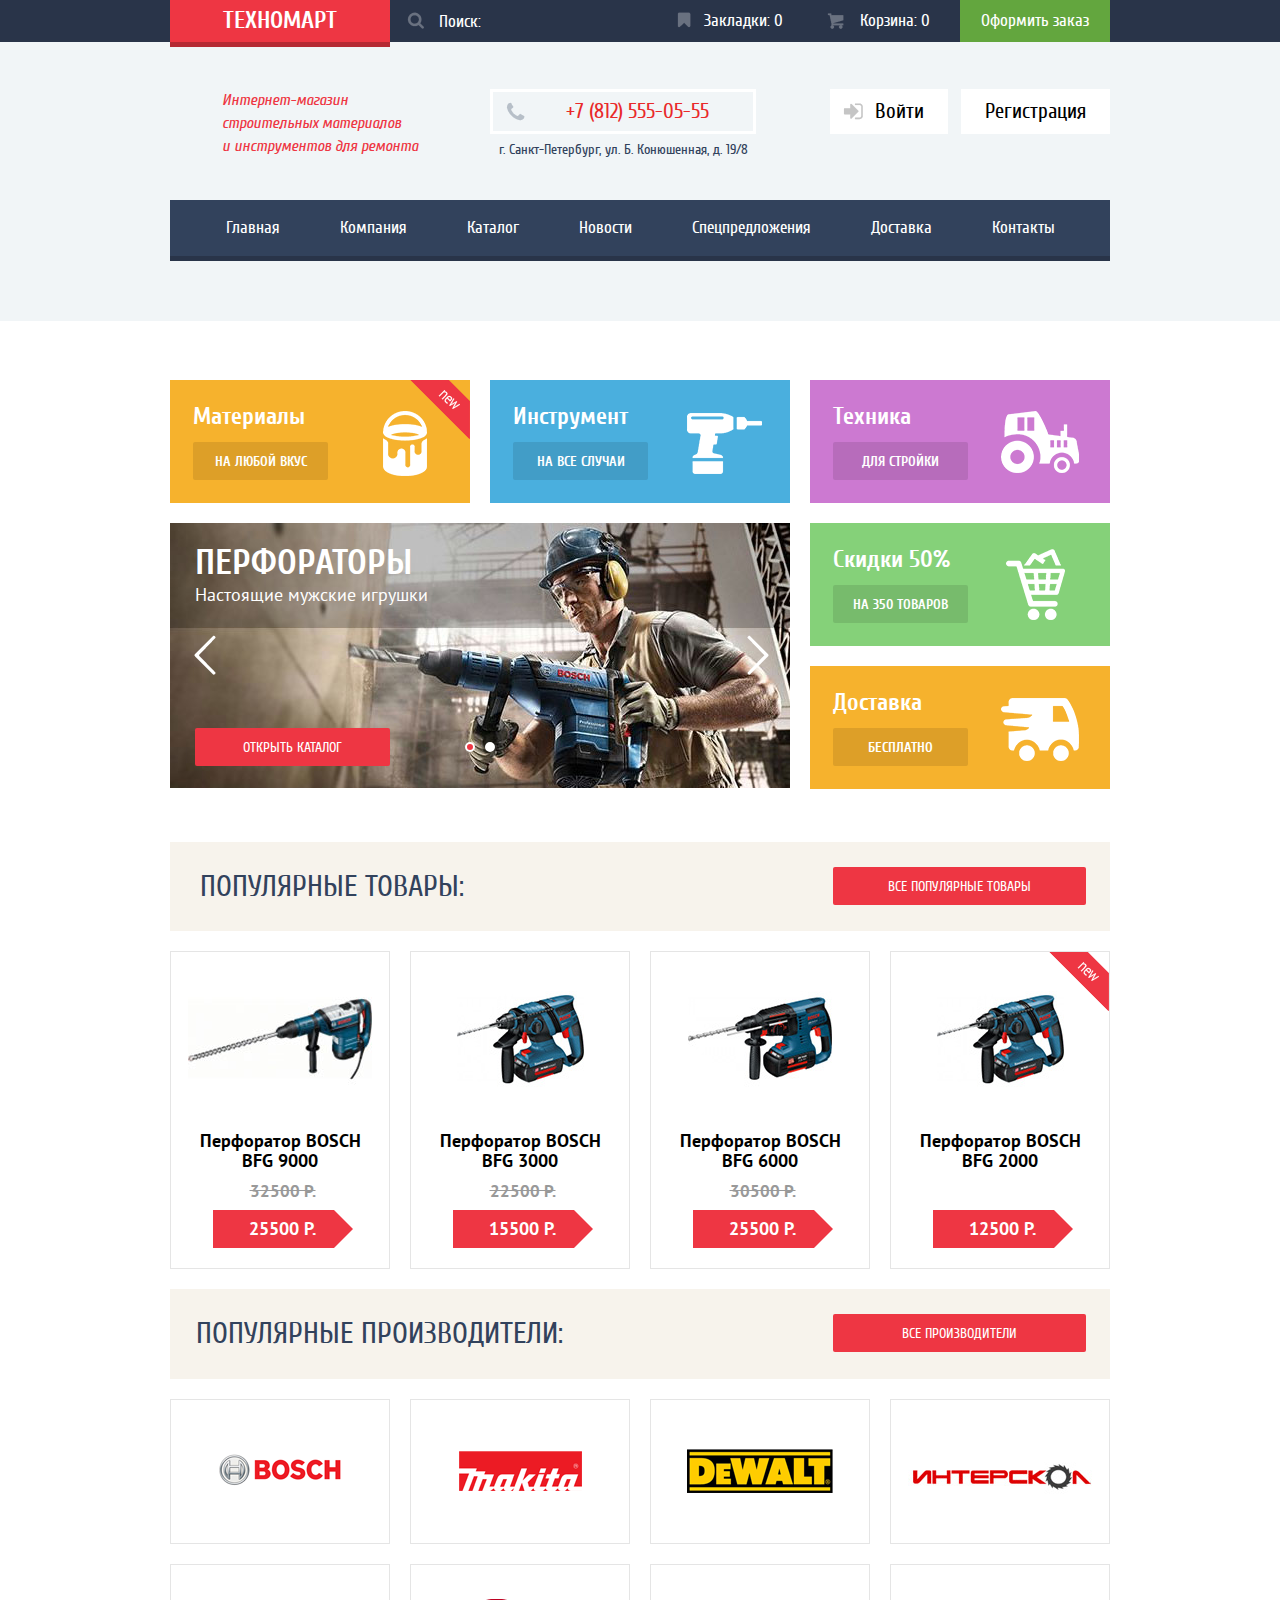
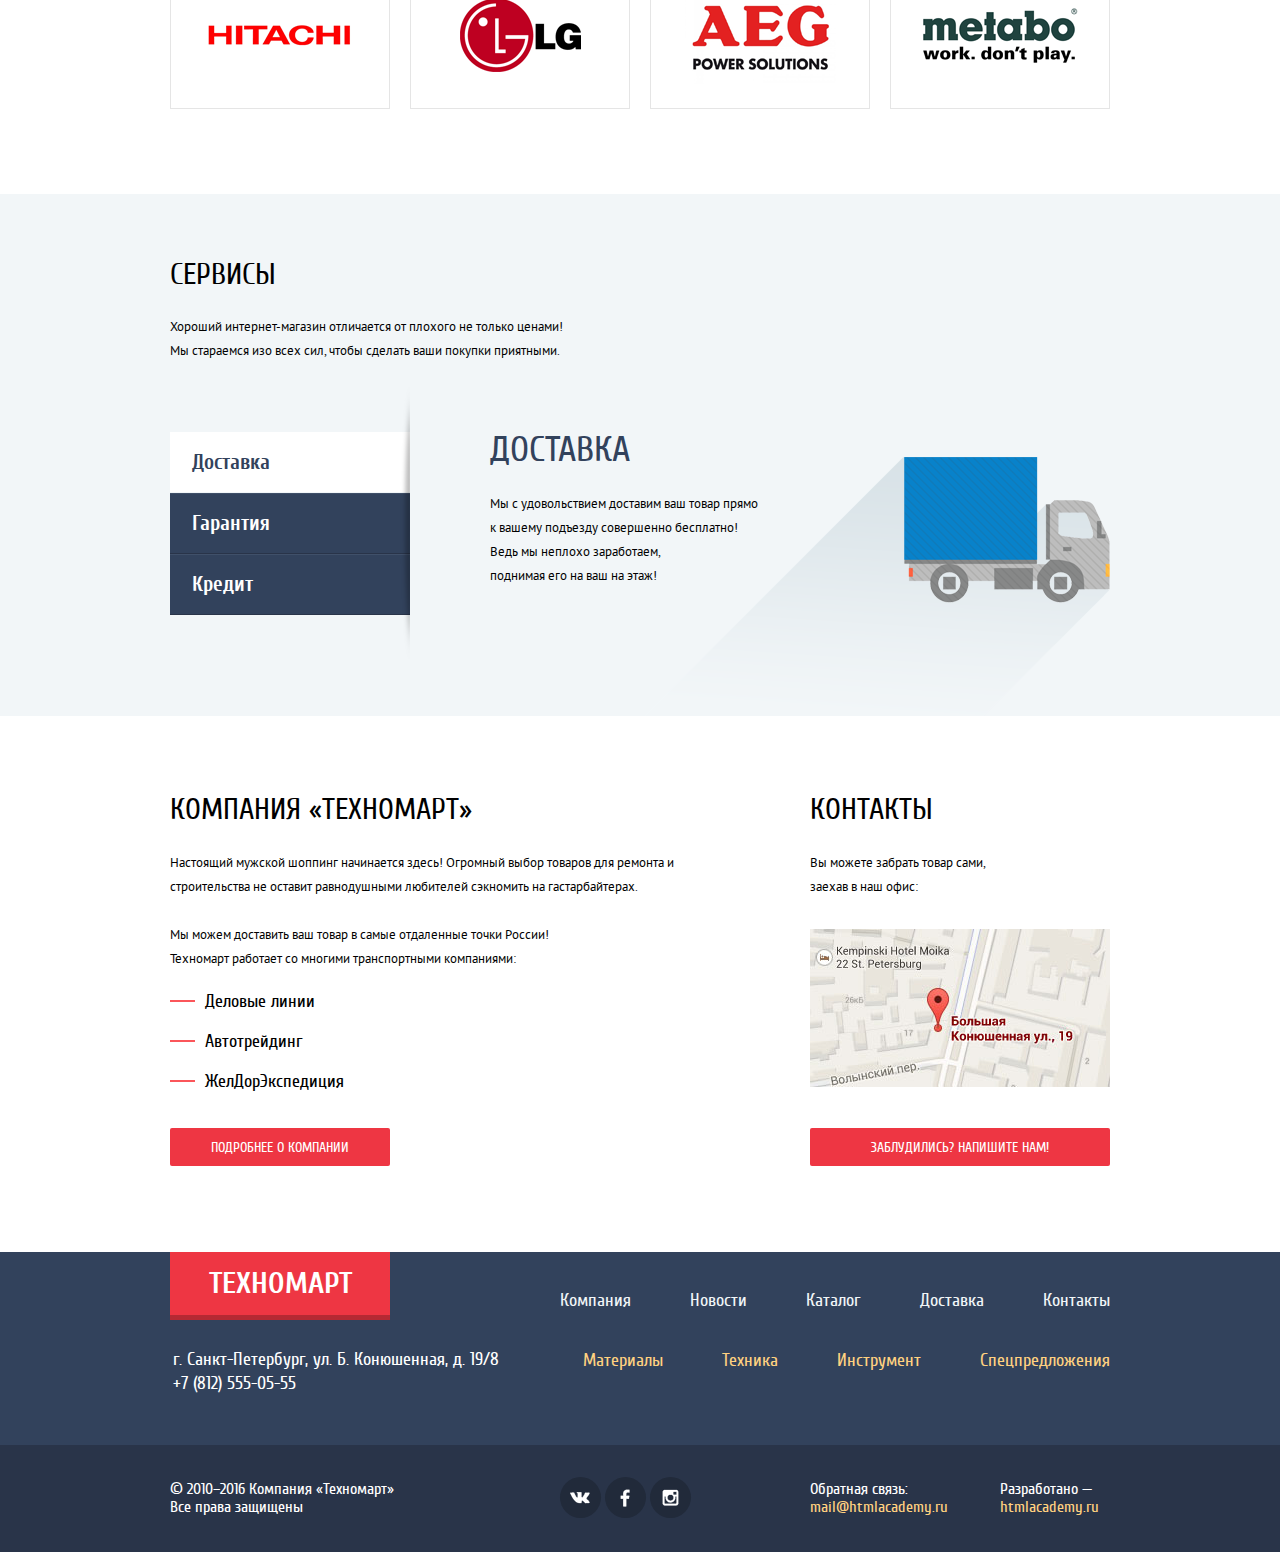
==== commit 326324ba: "Исправление замечаний" ====
--- a/index.html
+++ b/index.html
@@ -4,8 +4,7 @@
 <head>
     <meta charset="utf-8">
     <title>Техномарт</title>
-    <link rel="stylesheet" href="css/normalize_mini.css">
-    <link rel="stylesheet" href="fonts/fonts.css">
+    <link rel="stylesheet" href="css/normalize-mini.css">
     <link rel="stylesheet" href="css/style-mini.css">
 </head>
 
@@ -405,7 +404,7 @@
             </div>
 
             <div class="popup-map">
-                <div id="yandex-map">
+                <div id="yandex-map" class="yandex-map">
                     <a href="#" class="btn-popup-close">
                     </a>
                 </div>
--- a/css/style-mini.css
+++ b/css/style-mini.css
@@ -1 +1 @@
-.btn,body{font-weight:400;font-family:cuprum,Arial,sans-serif}.btn,.main-logo{text-transform:uppercase;text-align:center;text-decoration:none}.btn,.main-header-tagline,.main-logo,.main-order-btn a{text-align:center}.clearfix:after,.item-new:after,.main-header-phone span:before,.mho-item-ordinary:before{content:""}.btn,.main-header,.main-search input[name=main-search],.offer-item,.user-btn,body{font-family:cuprum,Arial,sans-serif}.btn,.main-header-menu a,.main-logo,.main-order-btn a,.mho-items a,.offer-item-btn,.product-btn,.user-btn{text-decoration:none}.offer-delivery,.offer-discount,.offer-equipment,.offer-materials,.offer-tools{background-repeat:no-repeat}body{min-width:940px;margin:0 auto;font-size:13px;line-height:24px;color:#000;background-color:#fff}.container{width:940px;margin:0 auto}.clearfix:after{display:table;clear:both}.btn,.mho-items li{display:inline-block;vertical-align:middle;color:#fff}.btn{font-size:14px;line-height:18px;border-radius:2px}.btn-main{padding:10px 0;background-color:#ee3643}.btn-main:hover{background-color:#ca2c37}.btn-main:active{background-color:#ba2732}.item-new:after{position:absolute;top:0;right:0;width:60px;height:59px;background-image:url(../img/icon-sprite.png);background-position:-5px -581px}.main-header{margin-bottom:59px;padding-bottom:60px;background-color:#f1f5f7}.catalog-page-body .main-header{margin-bottom:0}.main-header-options{font-size:0;line-height:42px;color:#fff;background-color:#293449}.main-header-options .container{position:relative}.mho-items{margin:0 0 0 220px;padding:0}.icon-main-search,.main-bookmarks:before{margin-top:-9px;background-image:url(../img/icon-sprite.png)}.mho-items a{font-size:17px;line-height:42px;color:#fff}.main-logo{display:block;width:220px;vertical-align:top;font-weight:700;color:#fff;background-color:#ee3643;border-bottom:5px solid #b52933}.header-logo{position:absolute;top:0;left:0;font-size:24px;line-height:42px}.main-logo:hover{background-color:#ca2c37;border-bottom-color:#9a212a}.main-logo:active{background-color:#ba2732;border-bottom-color:#8e1e26}.main-search{width:270px;font-size:17px;line-height:18px}.main-search-input-container{position:relative}.icon-main-search{position:absolute;top:50%;left:17px;height:17px;width:17px;background-position:-5px -1212px;opacity:.3}.main-search input[name=main-search]{height:42px;padding-left:49px;padding-right:5px;font-weight:400;font-size:17px;color:#fff;outline:0;border:none;background-color:transparent;width:100%;box-sizing:border-box}.main-search-input-container:hover .icon-main-search{opacity:1}.main-search input[name=main-search]:focus{background-color:#fff;color:#000}.main-search input[name=main-search]:focus~.icon-main-search{background-position:-5px -1239px}.main-search input[name=main-search]::-moz-input-placeholder{font-family:cuprum,Arial,sans-serif;font-weight:400;font-size:17px;color:#fff}.main-search input[name=main-search]:-ms-input-placeholder{font-family:cuprum,Arial,sans-serif;font-weight:400;font-size:17px;color:#fff}.main-search input[name=main-search]::-ms-input-placeholder{font-family:cuprum,Arial,sans-serif;font-weight:400;font-size:17px;color:#fff}.main-search input[name=main-search]::-webkit-input-placeholder{font-family:cuprum,Arial,sans-serif;font-weight:400;font-size:17px;color:#fff}.mho-item-ordinary{position:relative;display:block}.main-bookmarks{padding-left:44px;width:106px}.main-basket{padding-left:50px;width:100px}.item-loaded{background-color:#ee3643}.mho-item-ordinary:before{position:absolute;opacity:.3}.main-bookmarks:before{top:50%;left:17px;width:14px;height:16px;background-position:-5px -31px}.main-basket:before{top:50%;left:17px;margin-top:-8px;width:17px;height:16px;background-image:url(../img/icon-sprite.png);background-position:-5px -5px}.main-header-phone span:before,.user-btn-login:before{left:13px;background-image:url(../img/icon-sprite.png)}.mho-item-ordinary:hover:before{opacity:1}.mho-item-ordinary:active{background-color:#161d29;opacity:.6}.mho-item-ordinary:active:before{opacity:.5}.main-order-btn{background-color:#63a63e}.main-order-btn a{display:block;width:150px;color:#fff}.main-order-btn:hover{background-color:#5fbb2d}.main-order-btn:active{background-color:#518534}.main-order-btn:active a{opacity:.51}.mhi-column{float:left;width:300px;min-height:158px}.mhi-column:not(:last-child){margin-right:20px}.mhi-column-content{display:inline-block;vertical-align:top;margin-top:47px;word-break:break-all}.main-header-tagline .tagline-content{font-style:italic;color:#ee3643;font-size:16px;line-height:23px;text-align:left}.main-header-contacts{text-align:left}.main-header-phone{position:relative;width:232px;padding-left:28px;margin-bottom:4px;font-size:21px;line-height:39px;text-align:center;color:#e9292a;border:3px solid #fff}.main-header-phone span:before{position:absolute;top:50%;margin-top:-10px;width:19px;height:19px;background-position:-5px -973px}.main-header-address{font-size:14px;line-height:24px;color:#32425c;text-align:center}.user-block{text-align:right}.user-block-content{line-height:70px}.user-box,.user-btn{display:inline-block;line-height:45px;vertical-align:top}.user-box{position:relative;background-color:#fff}.user-btn-login:before,.user-options-link:not(:first-child):before{position:absolute;top:50%;content:""}.user-box:not(:last-child){margin-right:10px}.user-btn{text-align:center;font-size:21px;color:#000;padding:0 24px}.user-btn-login{padding-left:45px}.user-btn-login:before{margin-top:-9px;width:20px;height:17px;background-position:-5px -650px}.user-btn:hover{color:#ee3643}.user-btn-login:hover:before{background-position:-5px -677px}.user-btn:active{color:#000;opacity:.3}.user-btn-login:active:before{background-position:-5px -650px}.user-block .user-name{position:relative;display:block;width:186px;margin-bottom:5px;font-size:21px;line-height:24px;overflow:hidden;white-space:nowrap;text-overflow:ellipsis;background-color:#fff;padding:10px 68px 10px 46px}.user-block .user-options{padding-left:18px;line-height:24px;text-align:left}.user-block .user-options-link{position:relative;font-size:16px;line-height:18px;color:#32425c}.user-options-link:not(:first-child){padding-left:31px}.user-options-link:not(:first-child):before{margin-top:-2px;left:15px;width:4px;height:5px;border-radius:2px;background-color:#32425c}.user-block .user-btn-logout,.user-name span:before{position:absolute;margin-top:-9px;background-image:url(../img/icon-sprite.png);top:50%}.user-block .user-btn-logout{right:10px;width:21px;height:17px;font-size:0;background-position:-5px -704px;z-index:1000}.user-name span:before{content:"";left:14px;width:20px;height:18px;background-position:-5px -1437px}.user-name:hover span:before{background-position:-5px -1465px}.user-name:active span:before{background-position:-5px -1437px}.user-name:hover .user-btn-logout{background-position:-5px -731px}.user-name:active .user-btn-logout{background-position:-5px -704px}.user-name:active span{opacity:.3}.user-name-box .user-options-link:hover{color:#ee3643}.user-name-box .user-options-link:active{color:#000;opacity:.3}.main-header-menu .container{line-height:55px;text-align:center;font-size:0;color:#fff;background-color:#32425c;border-bottom:5px solid #293449}.main-header-menu ul{display:inline-block;vertical-align:top;margin:0;padding:0}.main-header-menu li{display:inline-block;vertical-align:middle}.main-header-menu a{display:block;padding:0 30px;font-size:17px;color:#fff;word-break:break-all}.offer-item-btn,.slider-indicator-item{display:inline-block;vertical-align:top}.main-header-menu li:hover{background-color:#293449}.main-header-menu li:active{background-color:#1d2739}.main-header-menu li:active a{opacity:.5}.offers{margin-bottom:53px}.offers .container{margin-bottom:20px}.offers-column:not(:last-child){float:left;margin-right:20px}.offers-column:last-child{float:right;margin-right:0}.offer-item{position:relative;width:277px;min-height:101px;padding-top:22px;padding-left:23px;font-weight:700;color:#fff}.features-header,.offer-slide p,.product-item{font-family:pt_sans,Arial,sans-serif}.offer-item h2{margin:0 0 10px;padding:0;font-size:24px;line-height:30px;text-transform:capitalize}.company-desc-text h2,.feature-item-content h2,.features-header h2,.offer-item-btn,.offer-slide h2,.popular-header h2,.product-btn,.product-item-old-price{text-transform:uppercase}.offer-item-btn{min-width:135px;text-align:center;font-size:14px;line-height:38px;color:#fff;background-color:rgba(0,0,0,.1);border-radius:2px}.offer-item-btn:hover{background-color:rgba(0,0,0,.2)}.offer-item-btn:active{background-color:rgba(0,0,0,.3)}.offer-materials{background-color:#f6b22d;background-image:url(../img/icon-materials.png);background-position:top 31px right 43px}.offer-tools{background-color:#4aafde;background-image:url(../img/icon-tools.png);background-position:top 33px right 28px}.offer-equipment{background-color:#cc79d1;background-image:url(../img/icon-equipment.png);background-position:top 31px right 31px}.offer-discount{background-color:#85d179;margin-bottom:20px;background-image:url(../img/icon-discount.png);background-position:top 26px right 45px}.offer-delivery{background-color:#f6b22d;background-image:url(../img/icon-delivery.png);background-position:top 32px right 31px}.offer-slider{position:relative;width:620px;height:265px;background-color:#d2d6d8;overflow:hidden}.btn-open-catalog{position:absolute;left:25px;bottom:22px;min-width:195px;z-index:1000}.slider-indicator-items{position:absolute;bottom:36px;top:auto;left:0;right:0;margin:auto;width:30px;height:10px;font-size:0}.slider-indicator-item{width:6px;height:6px;background-color:#fff;border:2px solid #fff;border-radius:50%;cursor:pointer}.slider-indicator-item:not(:last-child){margin-right:10px}.slider-btn{position:absolute;top:0;bottom:0;margin:auto;width:22px;height:40px;cursor:pointer;background-image:url(../img/icon-sprite.png)}.slider-btn-left{left:24px;background-position:-5px -1266px}.slider-btn-right{right:21px;background-position:-5px -1316px}.offer-slider input[type=radio]{position:absolute;opacity:0}#osr-01:checked~.slider-indicator-items label[for=osr-01],#osr-02:checked~.slider-indicator-items label[for=osr-02]{background-color:#ee3643}.offer-slide-01{display:none;background-image:url(../pict/bg-slider-perforator.jpg)}.offer-slide-02{display:none;background-image:url(../pict/bg-slider-drill.jpg)}#osr-01:checked~.offer-slide-01,#osr-02:checked~.offer-slide-02{display:block}.btn-open-catalog-01,.btn-open-catalog-02{display:none}#osr-01:checked~.btn-open-catalog-01,#osr-02:checked~.btn-open-catalog-02{display:block}.offer-slide{padding-top:18px;padding-left:25px;height:248px}.offer-slide h2{margin-top:0;margin-bottom:0;font-size:36px;line-height:44px;font-weight:700;color:#fff}.popular-header,.populars{margin-bottom:20px}.offer-slide p{margin-top:0;font-size:18px;line-height:24px;color:#fff}.popular-header{line-height:89px;background-color:#f7f3ec;font-size:0}.popular-header h2{display:inline-block;vertical-align:middle;margin:0 0 0 30px;font-size:30px;color:#32425c}.popular-header-col-info{float:left;width:550px;text-align:left}.popular-header-col-btn{float:right;width:350px;text-align:right;margin-right:24px}.popular-header-btn{min-width:253px}.populars-content{font-size:0}.product-item{position:relative;display:inline-block;vertical-align:top;width:218px;min-height:306px;padding:5px 0;margin-right:20px;font-size:18px;line-height:20px;font-weight:700;word-wrap:break-word;overflow-wrap:break-word;word-break:break-all;color:#000;background-color:#fff;border:1px solid #e5e5e5}.product-item:nth-child(4n){margin-right:0;margin-bottom:20px}.product-item:last-child{margin-bottom:0}.product-item-img{position:relative;line-height:165px;text-align:center;font-size:0}.product-item:hover{box-shadow:0 10px 25px 0 rgba(41,52,73,.5)}.product-item:hover img{opacity:0}.product-item:hover .product-item-hover-btns{opacity:1}.product-item-img img{opacity:1;display:inline-block;vertical-align:middle;font-size:12px;line-height:14px}.product-item-hover-btns{opacity:0;position:absolute;margin:-42px auto auto -68px;top:50%;left:50%;height:84px;width:135px}.product-btn{display:block;font-size:14px;border-radius:2px}.product-btn-buy{position:relative;line-height:38px;margin-bottom:7px;color:#fff;background-color:#63a63e;box-shadow:inset 0 -3px 0 0 #367315}.product-btn-buy:hover{background-color:#5fbb2d}.product-btn-buy:active{background-color:#518534}.product-btn-buy:before{content:"";position:absolute;top:50%;margin-top:-8px;left:12px;width:17px;height:16px;opacity:.3;background-image:url(../img/icon-sprite.png);background-position:-5px -5px}.product-btn-buy:hover:before{color:inherit;opacity:1}.product-btn-buy:acitve:before{opacity:1}.popular-brand:active,.product-btn-bookmarks:active{opacity:.3}.product-btn-bookmarks{line-height:32px;color:#32425c;background-color:#fff;border:3px solid #63a63e}.product-btn-bookmarks:hover{border-color:#32425c}.product-item-desc{width:164px;margin:0 auto;text-align:center}.product-item-title{margin-bottom:11px;margin-top:9px;font-size:18px;line-height:20px;max-height:40px;overflow:hidden}.product-item-old-price{min-height:18px;margin:0 0 10px 5px;text-decoration:line-through}.product-item-new-price{position:relative;display:inline-block;vertical-align:middle;width:140px;margin:0 0 0 5px;line-height:38px;color:#fff;background-color:#ee3643}.product-item-new-price:after{content:"";position:absolute;top:0;right:0;height:0;width:0;border-top:19px solid #fff;border-bottom:19px solid #fff;border-left:19px solid transparent}.product-item-new-price .new-price-caption,.product-item-old-price .old-price-caption{display:none}.product-item-old-price{font-size:17px;line-height:18px;color:#999}.popular-brand{display:inline-block;vertical-align:top;text-align:center;width:218px;line-height:143px;margin-right:20px;font-size:0;color:#000;border:1px solid #e5e5e5;background-color:#fff}.popular-brand:nth-child(4n){margin-right:0;margin-bottom:20px}.popular-brand:last-child{margin-bottom:0}.popular-brand:hover{box-shadow:0 10px 25px 0 rgba(41,52,73,.5)}.brand-img{display:inline-block;vertical-align:middle;font-size:14px;line-height:18px}.popular-brands{margin-bottom:85px}.features{padding-top:62px;margin-bottom:78px;background-color:#f2f6f8}.features-header{margin-bottom:70px;font-weight:400;font-size:13px;line-height:24px}.features-header h2,.features-menu label{font-family:cuprum,Arial,sans-serif;font-weight:700}.features-header h2{margin-top:0;margin-bottom:24px;font-size:30px;line-height:36px}.features-header :last-child{margin-bottom:0}.features-menu{float:left;position:relative;width:240px}.features-menu ul{padding:0;margin:0}.features-menu-shadow{position:absolute;top:50%;margin-top:-136px;right:0;width:10px;height:272px;background-image:url(../img/bg-features-shadow.png)}.features-menu li{display:block;line-height:60px;background-color:#32425c;margin-bottom:1px}.features-menu li:hover{background-color:#293449}.features-menu label{display:block;font-size:21px;padding-left:22px;color:#fff;text-decoration:none;box-shadow:0 1px 0 0 #293449,inset 0 1px 0 0 #405069}.features-form input[type=radio]{position:absolute;opacity:0}.features-form input[id=fi-03]:checked~.feature-items .feature-item:nth-child(3),.features-form input[id=fi-01]:checked~.feature-items .feature-item:nth-child(1),.features-form input[id=fi-02]:checked~.feature-items .feature-item:nth-child(2){display:block}.feature-item:nth-child(1),.feature-item:nth-child(2),.feature-item:nth-child(3){display:none;background-position:right top 25px;background-repeat:no-repeat}.features-form input[id=fi-03]:checked~.features-menu label[for=fi-03],.features-form input[id=fi-01]:checked~.features-menu label[for=fi-01],.features-form input[id=fi-02]:checked~.features-menu label[for=fi-02]{background-color:#fff;color:#32425c;box-shadow:none}.feature-items{float:right;width:620px}.feature-item{min-height:284px}.feature-item:nth-child(1){background-image:url(../img/bg-feature-delivery.png)}.feature-item:nth-child(2){background-image:url(../img/bg-feature-warranty.png)}.feature-item:nth-child(3){background-image:url(../img/bg-feature-credit.png)}.feature-item-btn{min-width:195px}.feature-item-content{font-family:pt_sans,Arial,sans-serif;font-size:13px;line-height:24px}.feature-item-content h2{margin-top:0;margin-bottom:25px;font-family:cuprum,Arial,sans-serif;font-size:36px;line-height:36px;color:#32425c}.feature-item-content :last-child{margin-bottom:0}.company-desc{margin-bottom:86px}.company-desc-main{float:left;width:540px}.company-desc-contacts{float:right;width:300px}.company-desc-text{font-family:pt_sans,Arial,sans-serif;font-size:13px;line-height:24px;color:#000}.company-desc-text h2,.company-desc-text ul{font-family:cuprum,Arial,sans-serif}.company-desc-text :first-child{margin-top:0}.company-desc-text :last-child{margin-bottom:0}.company-desc-text h2{margin-top:56px;margin-bottom:28px;font-size:30px;line-height:30px}.company-desc-text p{margin-top:24px;margin-bottom:13px}.company-desc-text ul{margin:19px 0;padding:0;font-size:18px;line-height:20px;list-style:none}.company-desc-text li{position:relative;margin-bottom:20px;padding-left:35px}.company-desc-text li:before{content:"";position:absolute;top:50%;margin-top:-1px;left:0;width:25px;height:2px;background-color:#fb565a}.breadcrumbs a:after,.breadcrumbs-home a{height:12px;background-image:url(../img/icon-sprite.png)}.company-desc-main-btn{margin-top:36px;min-width:220px}.company-desc-map{margin-top:29px}.company-desc-contacts-btn{margin-top:33px;min-width:300px}.breadcrumbs{margin:0;padding:0;list-style:none;line-height:59px;font-size:0}.breadcrumbs li{display:inline-block;vertical-align:top}.breadcrumbs a,.breadcrumbs span{position:relative;display:inline-block;vertical-align:middle;padding-right:22px;margin-right:16px;font-family:pt_sans,Arial,sans-serif;font-size:13px;line-height:18px;text-transform:uppercase;color:#000;text-decoration:none}.breadcrumbs a:last-of-type{padding-right:22px;margin-right:18px}.breadcrumbs-home a{width:15px;padding:0 20px 0 0;margin-right:19px;font-size:0;background-repeat:no-repeat;background-position:-5px -79px}.breadcrumbs a:after{content:"";position:absolute;top:0;margin-top:2px;right:0;width:8px;background-position:-5px -57px}.price-range-line,.price-range-line-indicator{top:50%;height:2px;margin-top:-1px;position:absolute}.page-title{line-height:88px;padding-left:30px;vertical-align:middle;background-color:#f2f6f8}.page-title h2{font-family:cuprum,Arial,sans-serif;font-weight:400;margin-top:0;margin-bottom:20px;font-size:30px;text-transform:uppercase;color:#32425c}.filter-header-title,.filter-section-title{font-family:pt_sans,Arial,sans-serif;text-transform:uppercase}.catalog-content-section{margin-bottom:60px}.catalog-filter{float:left;width:220px;word-wrap:break-word;overflow-wrap:break-word}.catalog-filter-header{margin-bottom:12px;padding-left:18px;line-height:38px;vertical-align:middle;font-size:0;background-color:#f7f3ec}.filter-header-title{display:inline-block;vertical-align:middle;font-weight:400;font-size:13px;line-height:18px}.filter-section-title{font-weight:700;font-size:17px;line-height:30px}.filter-title-price{margin-bottom:14px}.price-range-box{position:relative;margin-bottom:9px;min-height:80px;width:220px;background-color:#f7f3ec}.price-range-line{left:50%;margin-left:-90px;width:180px;background-color:#d7dcde}.price-range-line-indicator{left:0;width:151px;background-color:#00ca74}.price-range-toggle{position:absolute;width:4px;height:4px;top:50%;margin-top:-10px;border:8px solid #fff;border-radius:50%;background-color:#ababab;cursor:pointer;box-shadow:0 2px 0 0 rgba(0,1,1,.14)}.pr-toggle-left{left:0}.pr-toggle-right{left:141px}.price-range-inputs{margin-bottom:25px}.price-range-input{width:95px;padding:7px 0;background-color:#f7f3ec}.price-range-from{float:left}.price-range-to{position:relative;float:right}.price-range-to:before{position:absolute;font-style:"pt_sans","Arial",sans-serif;font-size:16px;content:"\2014";top:7px;left:-20px;color:#444}.btn-show,.price-range-input input{color:#000;font-family:pt_sans,Arial,sans-serif;outline:0}.price-range-input input{width:100%;padding:0 5px;text-align:center;font-size:17px;line-height:18px;background-color:#f7f3ec;border:none;box-sizing:border-box}.catalog-filter-section{margin-bottom:16px;border-bottom:1px solid #e5e5e5}.catalog-filter-section:last-child{border-bottom:none}.filter-title-brands{margin-bottom:16px}.catalog-list{margin:0 0 21px;padding:0;list-style:none}.catalog-list li{position:relative;margin-bottom:20px;padding-left:35px;font-family:pt_sans,Arial,sans-serif;font-size:15px;line-height:20px;text-transform:uppercase}.catalog-list input{display:none}.catalog-list label:before{content:"";position:absolute;left:0;background-image:url(../img/icon-sprite.png)}.catalog-checkbox-list label:before{top:-3px;width:23px;height:23px;background-position:-5px -101px}.catalog-checkbox-list label:hover:before{background-position:-5px -266px}.catalog-checkbox-list input:disabled~label:before{background-position:-5px -233px}.catalog-filter-content{margin-bottom:76px}.catalog-checkbox-list input:checked~label:before{width:27px;background-position:-5px -134px}.catalog-checkbox-list input:checked~label:hover:before{background-position:-5px -200px}.catalog-checkbox-list input:disabled:checked~label:before{background-position:-5px -167px}.section-title-power{margin-bottom:15px}.catalog-radio-list label:before{top:-4px;width:25px;height:25px;background-image:url(../img/icon-sprite.png);background-position:-5px -1002px}.catalog-radio-list label:hover:before{background-position:-5px -1177px}.catalog-radio-list input:disabled~label:before{background-position:-5px -1142px}.catalog-radio-list input:checked~label:before{background-position:-5px -1037px}.catalog-radio-list input:checked~label:hover:before{background-position:-5px -1107px}.catalog-radio-list input:disabled:checked~label:before{background-position:-5px -1072px}.btn-show{min-width:140px;padding:11px 0 8px;font-size:13px;line-height:18px;text-transform:uppercase;background-color:#fff;border:1px solid #e5e5e5;border-radius:2px}.catalog-output{float:right;width:700px}.catalog-sorting{margin:0 0 20px;padding:0;line-height:38px;font-family:pt_sans,Arial,sans-serif;font-size:0;text-transform:uppercase;background-color:#f7f3ec;word-break:break-all}.catalog-sorting-title{float:left;width:110px;padding-left:20px;text-align:left;overflow:hidden}.catalog-sorting-items{float:left;width:500px;text-align:right}.catalog-sorting-item{display:inline-block;vertical-align:middle;line-height:18px}.catalog-sorting a,.catalog-sorting span{font-size:13px;line-height:18px;vertical-align:middle}.catalog-sorting-title span{text-transform:uppercase}.catalog-sorting-items .catalog-sorting-item{margin-right:68px}.catalog-sorting-items .catalog-sorting-item:last-child{margin-right:35px}.catalog-sorting-items a{color:rgba(0,0,0,.3);text-decoration:none;border-bottom:1px dotted #ee3643}.catalog-sorting-items a:hover{color:rgba(0,0,0,1);border-bottom-style:solid}.catalog-sorting-items a.active{border:none;color:#ee3643}.catalog-sorting-updown{float:right;width:60px}.cso-arrow{display:inline-block;vertical-align:middle;height:0;width:0;border:11px solid transparent;border-left-width:6px;border-right-width:6px;text-indent:-99999px}.cso-arrow-up{margin-right:21px;border-top-width:0;border-bottom-color:#c6c2bd}.cso-arrow-up:hover{border-bottom-color:#000}.cso-arrow-up.active{border-bottom-color:#ee3643}.cso-arrow-down{border-top-color:#c6c2bd;border-bottom-width:0}.cso-arrow-down:hover{border-top-color:#000}.cso-arrow-down.active{border-top-color:#ee3643}.catalog-output-content{font-size:0;margin-bottom:34px}.catalog-output-content .product-item{margin-right:20px}.catalog-output-content .product-item:nth-child(3n){margin-right:0;margin-bottom:20px}.output-pagination{margin:0;padding:0;list-style:none;font-family:pt_sans,Arial,sans-serif;font-size:0;word-break:break-all}.output-pagination-item{display:inline-block;vertical-align:top;margin-right:10px;line-height:36px}.output-pagination-btn{display:block;min-width:16px;line-height:36px;font-size:13px;text-align:center;vertical-align:middle;color:#000;text-decoration:none;text-transform:uppercase;border:1px solid #e5e5e5;border-radius:2px}.output-pagination-btn-next{padding:0 30px}.output-pagination-btn-nom{padding:0 10px}.output-pagination-btn:hover{border-color:#bdc6ca}.output-pagination-btn .active:hover,.output-pagination-btn:active{border-color:#ee3643}.output-pagination-btn.active{color:#fff;border-color:#ee3643;background-color:#ee3643}.catalog-page-info{background-color:#f2f6f8;padding-top:63px;padding-bottom:67px;word-wrap:break-word}.catalog-page-info-text{font-family:pt_sans,Arial,sans-serif;font-size:13px;line-height:24px}.catalog-page-info-text h2,.popup-form{font-family:cuprum,Arial,sans-serif}.catalog-page-info-text h2{font-size:30px;line-height:30px;font-weight:400;color:#000;margin-top:56px;margin-bottom:28px;text-transform:uppercase}.catalog-page-info-text p{margin:24px 0}.catalog-page-info-text :first-child{margin-top:0}.catalog-page-info-text :last-child{margin-bottom:0}.popup-form{position:fixed;display:none;margin:-215px auto 0 -310px;width:620px;top:50%;left:50%;background-color:#fff;border-top:7px solid #ee3643;z-index:99999}.popup-form-inputs{padding-top:42px;padding-bottom:31px}.popup-form-container{width:460px;margin:0 auto 17px}.popup-form-container:last-child{margin-bottom:0}.popup-form-contact label{display:block;font-size:18px;margin-bottom:8px}.btn-popup,.catalog-popup-msg p,.catalog-popup-msg-icon,.msg-icon-checked{display:inline-block;vertical-align:middle}.popup-form-contact input[type=text],.popup-form-contact textarea{width:100%;font-family:pt_sans,Arial,sans-serif;font-size:13px;line-height:19px;color:#999;padding:9px 13px 5px;text-align:left;border:2px solid #d7dcde;border-radius:2px;box-sizing:border-box}.contact-popup-input-name{float:left;width:220px}.contact-popup-input-email{float:right;width:220px}.catalog-popup-msg{line-height:163px;font-size:0;background-color:#fff}.catalog-popup-msg-icon{text-align:center;width:66px;height:66px;margin-right:32px;font-size:0;line-height:66px;border-radius:50%;background-color:#63a63e}.msg-icon-checked{width:39px;height:30px;background-image:url(../img/icon-sprite.png);background-repeat:no-repeat;background-position:-5px -833px}.catalog-popup-msg p{margin:0;font-size:30px;line-height:36px}.popup-form-btns{line-height:112px;font-size:0;background-color:#f1f1f1}.btn-popup{width:220px;margin-right:20px;font-size:14px;line-height:18px;text-transform:uppercase;text-decoration:none}.btn-popup-continue{color:#000;background-color:#fff;padding:10px 0}.popup-form-btns a:last-child{margin-right:0}.btn-popup-close{position:absolute;top:9px;right:9px;width:22px;height:21px;background-image:url(../img/icon-sprite.png);background-position:-5px -873px;z-index:1000}.btn-popup-send{width:460px;border:none;outline:0}.popup-map{position:fixed;display:none;height:445px;width:940px;top:50%;margin-top:-223px;left:50%;margin-left:-470px;background-image:url(../pict/bg-contact-map.jpg) no-repeat;background-color:#dbdad4;box-shadow:0 0 14px 2px rgba(35,31,32,.5);z-index:20}#yandex-map{position:relative;z-index:10}#yandex-map .btn-popup-close{top:40px}.popup_show{display:block}@-webkit-keyframes contact-form-animation{0%{-webkit-transform:translateX(-2000px);transform:translateX(-2000px)}70%{-webkit-transform:translateX(30px);transform:translateX(30px)}90%{-webkit-transform:translateX(-10px);transform:translateX(-10px)}100%{-webkit-transform:translateX(0);transform:translateX(0)}}@keyframes contact-form-animation{0%{-webkit-transform:translateX(-2000px);transform:translateX(-2000px)}70%{-webkit-transform:translateX(30px);transform:translateX(30px)}90%{-webkit-transform:translateX(-10px);transform:translateX(-10px)}100%{-webkit-transform:translateX(0);transform:translateX(0)}}.contact_popup_show{display:block;-webkit-animation:contact-form-animation .6s;animation:contact-form-animation .6s}.main-footer-info{min-height:193px;color:#fff;background-color:#32425c}.main-footer-column:first-child{float:left;width:360px}.main-footer-column:last-child{float:right;width:560px}.main-footer-logo{margin-bottom:27px;font-size:30px;line-height:63px}.main-footer-contacts{margin-left:3px;font-size:18px;line-height:24px}.main-footer-menu{margin:0;padding:0;font-size:0;list-style:none;line-height:60px;text-align:right}.main-footer-menu li{display:inline-block;vertical-align:bottom;line-height:24px;margin-right:59px;color:#f1f5f7}.main-footer-menu li:last-child{margin-right:0}.main-footer-menu a{font-size:18px;line-height:24px;vertical-align:bottom;text-decoration:none}.main-footer-menu a:hover{text-decoration:underline}.main-footer-menu a:active{opacity:.5;text-decoration:none}.mfm-main a{color:#f1f5f7}.mfm-add a{color:#ffd180}.main-footer-bottom{line-height:107px;font-size:0;color:#fff;background-color:#293449}.main-footer-bottom a{color:#ffd180;text-decoration:none;font-size:16px;line-height:18px}.main-footer-bottom a:hover{text-decoration:underline}.main-footer-bottom a:active{color:#ee3643;text-decoration:none}.main-footer-socials{text-align:center;font-size:0}.main-footer-socials .mf-socials-btn{display:inline-block;vertical-align:top;width:41px;line-height:41px;margin-right:4px;font-size:0;border-radius:50%;background-color:#212a3a;text-align:center}.main-footer-content,.socials-btn-fb .mf-socials-icon,.socials-btn-inst .mf-socials-icon,.socials-btn-vk .mf-socials-icon{display:inline-block;vertical-align:middle}.main-footer-socials .mf-socials-btn:last-child{margin-right:0}.main-footer-socials .mf-socials-btn:hover{background-color:#ee3643}.mf-socials-icon{background-image:url(../img/icon-sprite.png)}.socials-btn-vk .mf-socials-icon{width:20px;height:12px;background-position:-5px -1493px}.socials-btn-fb .mf-socials-icon{width:10px;height:18px;background-position:-5px -526px}.socials-btn-inst .mf-socials-icon{width:17px;height:17px;background-position:-5px -554px}.main-footer-bottom-col{float:left;width:300px;margin-right:20px}.main-footer-bottom-col:last-child{float:right;margin-right:0}.main-footer-content{font-size:16px;line-height:18px}.main-footer-email{margin-right:52px}+.btn,body{font-weight:400;font-family:cuprum,Arial,sans-serif}.btn,.main-logo{text-transform:uppercase;text-align:center;text-decoration:none}.btn,.main-header-tagline,.main-logo,.main-order-btn a{text-align:center}.clearfix:after,.item-new:after,.main-header-phone span:before,.mho-item-ordinary:before{content:""}.btn,.main-header,.main-search input[name=main-search],.offer-item,.user-btn,body{font-family:cuprum,Arial,sans-serif}.btn,.main-header-menu a,.main-logo,.main-order-btn a,.mho-items a,.offer-item-btn,.product-btn,.user-btn{text-decoration:none}.offer-delivery,.offer-discount,.offer-equipment,.offer-materials,.offer-tools{background-repeat:no-repeat}@font-face{font-family:cuprum;src:url(../fonts/cuprum-bold-webfont.eot);src:url(../fonts/cuprum-bold-webfont.eot?#iefix) format("embedded-opentype"),url(../fonts/cuprum-bold-webfont.woff2) format("woff2"),url(../fonts/cuprum-bold-webfont.woff) format("woff"),url(../fonts/cuprum-bold-webfont.ttf) format("truetype");font-weight:700;font-style:normal}@font-face{font-family:cuprum;src:url(../fonts/cuprum-bolditalic-webfont.eot);src:url(../fonts/cuprum-bolditalic-webfont.eot?#iefix) format("embedded-opentype"),url(../fonts/cuprum-bolditalic-webfont.woff2) format("woff2"),url(../fonts/cuprum-bolditalic-webfont.woff) format("woff"),url(../fonts/cuprum-bolditalic-webfont.ttf) format("truetype");font-weight:700;font-style:italic}@font-face{font-family:cuprum;src:url(../fonts/cuprum-italic-webfont.eot);src:url(../fonts/cuprum-italic-webfont.eot?#iefix) format("embedded-opentype"),url(../fonts/cuprum-italic-webfont.woff2) format("woff2"),url(../fonts/cuprum-italic-webfont.woff) format("woff"),url(../fonts/cuprum-italic-webfont.ttf) format("truetype");font-weight:400;font-style:italic}@font-face{font-family:cuprum;src:url(../fonts/cuprum-regular-webfont.eot);src:url(../fonts/cuprum-regular-webfont.eot?#iefix) format("embedded-opentype"),url(../fonts/cuprum-regular-webfont.woff2) format("woff2"),url(../fonts/cuprum-regular-webfont.woff) format("woff"),url(../fonts/cuprum-regular-webfont.ttf) format("truetype");font-weight:400;font-style:normal}@font-face{font-family:cuprum;src:url(../fonts/cuprum-bold-webfont.eot);src:url(../fonts/cuprum-bold-webfont.eot?#iefix) format("embedded-opentype"),url(../fonts/cuprum-bold-webfont.woff2) format("woff2"),url(../fonts/cuprum-bold-webfont.woff) format("woff"),url(../fonts/cuprum-bold-webfont.ttf) format("truetype");font-weight:700;font-style:normal}@font-face{font-family:cuprum;src:url(../fonts/cuprum-bolditalic-webfont.eot);src:url(../fonts/cuprum-bolditalic-webfont.eot?#iefix) format("embedded-opentype"),url(../fonts/cuprum-bolditalic-webfont.woff2) format("woff2"),url(../fonts/cuprum-bolditalic-webfont.woff) format("woff"),url(../fonts/cuprum-bolditalic-webfont.ttf) format("truetype");font-weight:700;font-style:italic}@font-face{font-family:cuprum;src:url(../fonts/cuprum-italic-webfont.eot);src:url(../fonts/cuprum-italic-webfont.eot?#iefix) format("embedded-opentype"),url(../fonts/cuprum-italic-webfont.woff2) format("woff2"),url(../fonts/cuprum-italic-webfont.woff) format("woff"),url(../fonts/cuprum-italic-webfont.ttf) format("truetype");font-weight:400;font-style:italic}@font-face{font-family:cuprum;src:url(../fonts/cuprum-regular-webfont.eot);src:url(../fonts/cuprum-regular-webfont.eot?#iefix) format("embedded-opentype"),url(../fonts/cuprum-regular-webfont.woff2) format("woff2"),url(../fonts/cuprum-regular-webfont.woff) format("woff"),url(../fonts/cuprum-regular-webfont.ttf) format("truetype");font-weight:400;font-style:normal}@font-face{font-family:pt_sans_caption;src:url(../fonts/ptc55f-webfont.eot);src:url(../fonts/ptc55f-webfont.eot?#iefix) format("embedded-opentype"),url(../fonts/ptc55f-webfont.woff2) format("woff2"),url(../fonts/ptc55f-webfont.woff) format("woff"),url(../fonts/ptc55f-webfont.ttf) format("truetype");font-weight:400;font-style:normal}@font-face{font-family:pt_sans_caption;src:url(../fonts/ptc75f-webfont.eot);src:url(../fonts/ptc75f-webfont.eot?#iefix) format("embedded-opentype"),url(../fonts/ptc75f-webfont.woff2) format("woff2"),url(../fonts/ptc75f-webfont.woff) format("woff"),url(../fonts/ptc75f-webfont.ttf) format("truetype");font-weight:700;font-style:normal}@font-face{font-family:pt_sans_narrow;src:url(../fonts/ptn57f-webfont.eot);src:url(../fonts/ptn57f-webfont.eot?#iefix) format("embedded-opentype"),url(../fonts/ptn57f-webfont.woff2) format("woff2"),url(../fonts/ptn57f-webfont.woff) format("woff"),url(../fonts/ptn57f-webfont.ttf) format("truetype");font-weight:400;font-style:normal}@font-face{font-family:pt_sans_narrow;src:url(../fonts/ptn77f-webfont.eot);src:url(../fonts/ptn77f-webfont.eot?#iefix) format("embedded-opentype"),url(../fonts/ptn77f-webfont.woff2) format("woff2"),url(../fonts/ptn77f-webfont.woff) format("woff"),url(../fonts/ptn77f-webfont.ttf) format("truetype");font-weight:700;font-style:normal}@font-face{font-family:pt_sans;src:url(../fonts/pts55f-webfont.eot);src:url(../fonts/pts55f-webfont.eot?#iefix) format("embedded-opentype"),url(../fonts/pts55f-webfont.woff2) format("woff2"),url(../fonts/pts55f-webfont.woff) format("woff"),url(../fonts/pts55f-webfont.ttf) format("truetype");font-weight:400;font-style:normal}@font-face{font-family:pt_sans;src:url(../fonts/pts56f-webfont.eot);src:url(../fonts/pts56f-webfont.eot?#iefix) format("embedded-opentype"),url(../fonts/pts56f-webfont.woff2) format("woff2"),url(../fonts/pts56f-webfont.woff) format("woff"),url(../fonts/pts56f-webfont.ttf) format("truetype");font-weight:400;font-style:italic}@font-face{font-family:pt_sans;src:url(../fonts/pts75f-webfont.eot);src:url(../fonts/pts75f-webfont.eot?#iefix) format("embedded-opentype"),url(../fonts/pts75f-webfont.woff2) format("woff2"),url(../fonts/pts75f-webfont.woff) format("woff"),url(../fonts/pts75f-webfont.ttf) format("truetype");font-weight:700;font-style:normal}@font-face{font-family:pt_sans;src:url(../fonts/pts76f-webfont.eot);src:url(../fonts/pts76f-webfont.eot?#iefix) format("embedded-opentype"),url(../fonts/pts76f-webfont.woff2) format("woff2"),url(../fonts/pts76f-webfont.woff) format("woff"),url(../fonts/pts76f-webfont.ttf) format("truetype");font-weight:700;font-style:italic}body{min-width:940px;margin:0 auto;font-size:13px;line-height:24px;color:#000;background-color:#fff}.container{width:940px;margin:0 auto}.clearfix:after{display:table;clear:both}.btn,.mho-items li{display:inline-block;vertical-align:middle;color:#fff}.btn{font-size:14px;line-height:18px;border-radius:2px}.btn-main{padding:11px 0 9px;background-color:#ee3643}.btn-main:hover{background-color:#ca2c37}.btn-main:active{background-color:#ba2732}.item-new:after{position:absolute;top:0;right:0;width:60px;height:59px;background-image:url(../img/icon-sprite.png);background-position:-5px -581px}.main-header{margin-bottom:59px;padding-bottom:60px;background-color:#f1f5f7}.catalog-page-body .main-header{margin-bottom:0}.main-header-options{font-size:0;height:42px;color:#fff;background-color:#293449}.main-header-options .container{position:relative}.mho-items{margin:0 0 0 220px;padding:0}.icon-main-search,.main-bookmarks:before{margin-top:-9px;background-image:url(../img/icon-sprite.png)}.mho-items a{font-size:17px;line-height:42px;color:#fff}.main-logo{display:block;width:220px;vertical-align:top;font-weight:700;color:#fff;background-color:#ee3643;border-bottom:5px solid #b52933}.header-logo{position:absolute;top:0;left:0;font-size:24px;line-height:42px}.main-logo:hover{background-color:#ca2c37;border-bottom-color:#9a212a}.main-logo:active{background-color:#ba2732;border-bottom-color:#8e1e26}.main-search{width:270px;font-size:17px;line-height:18px}.main-search-input-container{position:relative}.icon-main-search{position:absolute;top:50%;left:17px;height:17px;width:17px;background-position:-5px -1212px;opacity:.3}.main-search input[name=main-search]{height:42px;padding-left:49px;padding-right:5px;font-weight:400;font-size:17px;color:#fff;outline:0;border:none;background-color:transparent;width:100%;box-sizing:border-box}.main-search-input-container:hover .icon-main-search{opacity:1}.main-search input[name=main-search]:focus{background-color:#fff;color:#000}.main-search input[name=main-search]:focus~.icon-main-search{background-position:-5px -1239px}.main-search input[name=main-search]::-moz-input-placeholder{font-family:cuprum,Arial,sans-serif;font-weight:400;font-size:17px;color:#fff}.main-search input[name=main-search]:-ms-input-placeholder{font-family:cuprum,Arial,sans-serif;font-weight:400;font-size:17px;color:#fff}.main-search input[name=main-search]::-ms-input-placeholder{font-family:cuprum,Arial,sans-serif;font-weight:400;font-size:17px;color:#fff}.main-search input[name=main-search]::-webkit-input-placeholder{font-family:cuprum,Arial,sans-serif;font-weight:400;font-size:17px;color:#fff}.mho-item-ordinary{position:relative;display:block}.main-bookmarks{padding-left:44px;width:106px}.main-basket{padding-left:50px;width:100px}.item-loaded{background-color:#ee3643}.mho-item-ordinary:before{position:absolute;opacity:.3}.main-bookmarks:before{top:50%;left:17px;width:14px;height:16px;background-position:-5px -31px}.main-basket:before{top:50%;left:17px;margin-top:-8px;width:17px;height:16px;background-image:url(../img/icon-sprite.png);background-position:-5px -5px}.main-header-phone span:before,.user-btn-login:before{left:13px;background-image:url(../img/icon-sprite.png)}.mho-item-ordinary:hover:before{opacity:1}.mho-item-ordinary:active{background-color:#161d29;opacity:.6}.mho-item-ordinary:active:before{opacity:.5}.main-order-btn{background-color:#63a63e}.main-order-btn a{display:block;width:150px;color:#fff}.main-order-btn:hover{background-color:#5fbb2d}.main-order-btn:active{background-color:#518534}.main-order-btn:active a{opacity:.51}.mhi-column{float:left;width:300px;min-height:158px}.mhi-column:not(:last-child){margin-right:20px}.mhi-column-content{display:inline-block;vertical-align:top;margin-top:47px;word-break:break-all}.main-header-tagline .tagline-content{font-style:italic;color:#ee3643;font-size:16px;line-height:23px;text-align:left}.main-header-contacts{text-align:left}.main-header-phone{position:relative;width:232px;padding-left:28px;margin-bottom:4px;font-size:21px;line-height:39px;text-align:center;color:#e9292a;border:3px solid #fff}.main-header-phone span:before{position:absolute;top:50%;margin-top:-10px;width:19px;height:19px;background-position:-5px -973px}.main-header-address{font-size:14px;line-height:24px;color:#32425c;text-align:center}.user-block{text-align:right}.user-block-content{line-height:70px}.user-box,.user-btn{display:inline-block;line-height:45px;vertical-align:top}.user-box{position:relative;background-color:#fff}.user-btn-login:before,.user-options-link:not(:first-child):before{position:absolute;top:50%;content:""}.user-box:not(:last-child){margin-right:10px}.user-btn{text-align:center;font-size:21px;color:#000;padding:0 24px}.user-btn-login{padding-left:45px}.user-btn-login:before{margin-top:-9px;width:20px;height:17px;background-position:-5px -650px}.user-btn:hover{color:#ee3643}.user-btn-login:hover:before{background-position:-5px -677px}.user-btn:active{color:#000;opacity:.3}.user-btn-login:active:before{background-position:-5px -650px}.user-block .user-name{position:relative;display:block;width:186px;margin-bottom:5px;font-size:21px;line-height:24px;overflow:hidden;white-space:nowrap;text-overflow:ellipsis;background-color:#fff;padding:10px 68px 10px 46px}.user-block .user-options{padding-left:18px;line-height:24px;text-align:left}.user-block .user-options-link{position:relative;font-size:16px;line-height:18px;color:#32425c}.user-options-link:not(:first-child){padding-left:31px}.user-options-link:not(:first-child):before{margin-top:-2px;left:15px;width:4px;height:5px;border-radius:2px;background-color:#32425c}.user-block .user-btn-logout,.user-name span:before{position:absolute;margin-top:-9px;background-image:url(../img/icon-sprite.png);top:50%}.user-block .user-btn-logout{right:10px;width:21px;height:17px;font-size:0;background-position:-5px -704px;z-index:1000}.user-name span:before{content:"";left:14px;width:20px;height:18px;background-position:-5px -1437px}.user-name:hover span:before{background-position:-5px -1465px}.user-name:active span:before{background-position:-5px -1437px}.user-name:hover .user-btn-logout{background-position:-5px -731px}.user-name:active .user-btn-logout{background-position:-5px -704px}.user-name:active span{opacity:.3}.user-name-box .user-options-link:hover{color:#ee3643}.user-name-box .user-options-link:active{color:#000;opacity:.3}.main-header-menu .container{line-height:55px;text-align:center;font-size:0;color:#fff;background-color:#32425c;border-bottom:5px solid #293449}.main-header-menu ul{display:inline-block;vertical-align:top;margin:0;padding:0}.main-header-menu li{display:inline-block;vertical-align:middle}.main-header-menu a{display:block;padding:0 30px;font-size:17px;color:#fff;word-break:break-all}.offer-item-btn,.slider-indicator-item{display:inline-block;vertical-align:top}.main-header-menu li:hover{background-color:#293449}.main-header-menu li:active{background-color:#1d2739}.main-header-menu li:active a{opacity:.5}.offers{margin-bottom:53px}.offers .container{margin-bottom:20px}.offers-column:not(:last-child){float:left;margin-right:20px}.offers-column:last-child{float:right;margin-right:0}.offer-item{position:relative;width:277px;min-height:101px;padding-top:22px;padding-left:23px;font-weight:700;color:#fff}.features-header,.offer-slide p,.product-item{font-family:pt_sans,Arial,sans-serif}.offer-item h2{margin:0 0 10px;padding:0;font-size:24px;line-height:30px;text-transform:capitalize}.features-header h2,.offer-item-btn,.offer-slide h2,.popular-header h2,.product-btn,.product-item-old-price{text-transform:uppercase}.offer-item-btn{min-width:135px;text-align:center;font-size:14px;line-height:38px;color:#fff;background-color:rgba(0,0,0,.1);border-radius:2px}.offer-item-btn:hover{background-color:rgba(0,0,0,.2)}.offer-item-btn:active{background-color:rgba(0,0,0,.3)}.offer-materials{background-color:#f6b22d;background-image:url(../img/icon-materials.png);background-position:top 31px right 43px}.offer-tools{background-color:#4aafde;background-image:url(../img/icon-tools.png);background-position:top 33px right 28px}.offer-equipment{background-color:#cc79d1;background-image:url(../img/icon-equipment.png);background-position:top 31px right 31px}.offer-discount{background-color:#85d179;margin-bottom:20px;background-image:url(../img/icon-discount.png);background-position:top 26px right 45px}.offer-delivery{background-color:#f6b22d;background-image:url(../img/icon-delivery.png);background-position:top 32px right 31px}.offer-slider{position:relative;width:620px;height:265px;background-color:#d2d6d8;overflow:hidden}.btn-open-catalog{position:absolute;left:25px;bottom:22px;min-width:195px;z-index:1000}.slider-indicator-items{position:absolute;bottom:36px;top:auto;left:0;right:0;margin:auto;width:30px;height:10px;font-size:0}.slider-indicator-item{width:6px;height:6px;background-color:#fff;border:2px solid #fff;border-radius:50%;cursor:pointer}.slider-indicator-item:not(:last-child){margin-right:10px}.slider-btn{position:absolute;top:0;bottom:0;margin:auto;width:22px;height:40px;cursor:pointer;background-image:url(../img/icon-sprite.png)}.slider-btn-left{left:24px;background-position:-5px -1266px}.slider-btn-right{right:21px;background-position:-5px -1316px}.offer-slider input[type=radio]{position:absolute;opacity:0}#osr-01:checked~.slider-indicator-items label[for=osr-01],#osr-02:checked~.slider-indicator-items label[for=osr-02]{background-color:#ee3643}.offer-slide-01{display:none;background-image:url(../pict/bg-slider-perforator.jpg)}.offer-slide-02{display:none;background-image:url(../pict/bg-slider-drill.jpg)}#osr-01:checked~.offer-slide-01,#osr-02:checked~.offer-slide-02{display:block}.btn-open-catalog-01,.btn-open-catalog-02{display:none}#osr-01:checked~.btn-open-catalog-01,#osr-02:checked~.btn-open-catalog-02{display:block}.offer-slide{padding-top:18px;padding-left:25px;height:248px}.offer-slide h2{margin-top:0;margin-bottom:0;font-size:36px;line-height:44px;font-weight:700;color:#fff}.popular-header,.populars{margin-bottom:20px}.offer-slide p{margin-top:0;font-size:18px;line-height:24px;color:#fff}.popular-header{line-height:89px;background-color:#f7f3ec;font-size:0}.popular-products .popular-header-col-info{padding-left:30px}.popular-brands .popular-header-col-info{padding-left:26px}.popular-header h2{display:inline-block;vertical-align:middle;margin:0;font-size:30px;font-weight:400;color:#32425c}.popular-header-col-info{float:left;width:520px;text-align:left}.popular-header-col-btn{float:right;width:350px;text-align:right;margin-right:24px}.popular-header-btn{min-width:253px}.populars-content{font-size:0}.product-item{position:relative;display:inline-block;vertical-align:top;width:218px;min-height:306px;padding:5px 0;margin-right:20px;font-size:18px;line-height:20px;font-weight:700;word-wrap:break-word;overflow-wrap:break-word;word-break:break-all;color:#000;background-color:#fff;border:1px solid #e5e5e5}.product-item:nth-child(4n){margin-right:0;margin-bottom:20px}.product-item:last-child{margin-bottom:0}.product-item-img{position:relative;line-height:165px;text-align:center;font-size:0}.product-item:hover{box-shadow:0 10px 25px 0 rgba(41,52,73,.5)}.product-item:hover img{opacity:0}.product-item:hover .product-item-hover-btns{opacity:1}.product-item-img img{opacity:1;display:inline-block;vertical-align:middle;font-size:12px;line-height:14px;max-width:218px;max-height:165px}.product-item-hover-btns{opacity:0;position:absolute;margin:-42px auto auto -68px;top:50%;left:50%;height:84px;width:135px}.product-btn{display:block;font-size:14px;border-radius:2px}.product-btn-buy{position:relative;line-height:38px;margin-bottom:7px;color:#fff;background-color:#63a63e;box-shadow:inset 0 -3px 0 0 #367315}.product-btn-buy:hover{background-color:#5fbb2d}.product-btn-buy:active{background-color:#518534}.product-btn-buy:before{content:"";position:absolute;top:50%;margin-top:-8px;left:12px;width:17px;height:16px;opacity:.3;background-image:url(../img/icon-sprite.png);background-position:-5px -5px}.product-btn-buy:hover:before{color:inherit;opacity:1}.product-btn-buy:acitve:before{opacity:1}.popular-brand:active,.product-btn-bookmarks:active{opacity:.3}.product-btn-bookmarks{line-height:32px;color:#32425c;background-color:#fff;border:3px solid #63a63e}.product-btn-bookmarks:hover{border-color:#32425c}.product-item-desc{width:164px;margin:0 auto;text-align:center}.product-item-title{margin-bottom:11px;margin-top:9px;font-size:18px;line-height:20px;max-height:40px;overflow:hidden}.product-item-old-price{min-height:18px;margin:0 0 10px 5px;text-decoration:line-through}.product-item-new-price{position:relative;display:inline-block;vertical-align:middle;width:140px;margin:0 0 0 5px;line-height:38px;color:#fff;background-color:#ee3643}.product-item-new-price:after{content:"";position:absolute;top:0;right:0;height:0;width:0;border-top:19px solid #fff;border-bottom:19px solid #fff;border-left:19px solid transparent}.product-item-new-price .new-price-caption,.product-item-old-price .old-price-caption{display:none}.product-item-old-price{font-size:17px;line-height:18px;color:#999}.popular-brand{display:inline-block;vertical-align:top;text-align:center;width:218px;line-height:143px;margin-right:20px;font-size:0;color:#000;border:1px solid #e5e5e5;background-color:#fff}.popular-brand:nth-child(4n){margin-right:0;margin-bottom:20px}.popular-brand:last-child{margin-bottom:0}.popular-brand:hover{box-shadow:0 10px 25px 0 rgba(41,52,73,.5)}.brand-img{display:inline-block;vertical-align:middle;font-size:14px;line-height:18px;max-width:218px;max-height:143px}.popular-brands{margin-bottom:85px}.features{padding-top:62px;margin-bottom:78px;background-color:#f2f6f8}.features-header{margin-bottom:68px;font-weight:400;font-size:13px;line-height:24px}.features-header h2,.features-menu label{font-family:cuprum,Arial,sans-serif}.features-header h2{margin-top:0;margin-bottom:24px;font-size:30px;line-height:36px;font-weight:400}.features-header p:last-child{margin-bottom:0}.features-menu{float:left;position:relative;width:240px}.features-menu ul{padding:0;margin:0}.features-menu-shadow{position:absolute;top:50%;margin-top:-136px;right:0;width:10px;height:272px;background-image:url(../img/bg-features-shadow.png)}.features-menu li{display:block;line-height:60px;background-color:#32425c;margin-bottom:1px}.features-menu li:hover{background-color:#293449}.features-menu label{display:block;font-weight:700;font-size:21px;padding-left:22px;color:#fff;text-decoration:none;box-shadow:0 1px 0 0 #293449,inset 0 1px 0 0 #405069}.catalog-filter-header,.company-desc-text h2,.feature-item-content h2,.page-title h2{font-weight:400;text-transform:uppercase}.features-form input[type=radio]{position:absolute;opacity:0}.features-form input[id=fi-01]:checked~.feature-items .feature-item:nth-child(1),.features-form input[id=fi-02]:checked~.feature-items .feature-item:nth-child(2),.features-form input[id=fi-03]:checked~.feature-items .feature-item:nth-child(3){display:block}.feature-item:nth-child(1),.feature-item:nth-child(2),.feature-item:nth-child(3){display:none;background-position:right top 25px;background-repeat:no-repeat}.features-form input[id=fi-01]:checked~.features-menu label[for=fi-01],.features-form input[id=fi-02]:checked~.features-menu label[for=fi-02],.features-form input[id=fi-03]:checked~.features-menu label[for=fi-03]{background-color:#fff;color:#32425c;box-shadow:none}.feature-items{float:right;width:620px}.feature-item{min-height:284px}.feature-item:nth-child(1){background-image:url(../img/bg-feature-delivery.png)}.feature-item:nth-child(2){background-image:url(../img/bg-feature-warranty.png)}.feature-item:nth-child(3){background-image:url(../img/bg-feature-credit.png)}.feature-item-btn{min-width:195px}.feature-item-content{font-family:pt_sans,Arial,sans-serif;font-size:13px;line-height:24px}.feature-item-content h2{margin-top:0;margin-bottom:25px;font-family:cuprum,Arial,sans-serif;font-size:36px;line-height:36px;color:#32425c}.feature-item-content p:last-child{margin-bottom:0}.company-desc{margin-bottom:86px}.company-desc-main{float:left;width:540px}.company-desc-contacts{float:right;width:300px}.company-desc-text{font-family:pt_sans,Arial,sans-serif;font-size:13px;line-height:24px;color:#000}.company-desc-text h2,.company-desc-text ul{font-family:cuprum,Arial,sans-serif}.company-desc-text h2:first-child{margin-top:0}.company-desc-text li:last-child,.company-desc-text p:last-child,.company-desc-text ul:last-child{margin-bottom:0}.company-desc-text h2{margin-top:56px;margin-bottom:28px;font-size:30px;line-height:30px}.company-desc-text p{margin-top:24px;margin-bottom:13px}.company-desc-text ul{margin:19px 0;padding:0;font-size:18px;line-height:20px;list-style:none}.company-desc-text li{position:relative;margin-bottom:20px;padding-left:35px}.company-desc-text li:before{content:"";position:absolute;top:50%;margin-top:-1px;left:0;width:25px;height:2px;background-color:#fb565a}.company-desc-main-btn{margin-top:37px;min-width:220px}.company-desc-map{margin-top:29px;max-width:300px;max-height:158px}.company-desc-contacts-btn{margin-top:33px;min-width:300px}.breadcrumbs{margin:0;padding:0;list-style:none;line-height:59px;font-size:0}.breadcrumbs li{display:inline-block;vertical-align:top}.breadcrumbs a,.breadcrumbs span{position:relative;display:inline-block;vertical-align:middle;padding-right:22px;margin-right:16px;font-family:pt_sans,Arial,sans-serif;font-size:13px;line-height:18px;height:18px;text-transform:uppercase;color:#000;text-decoration:none}.breadcrumbs a:after,.breadcrumbs-home a{height:12px;background-image:url(../img/icon-sprite.png)}.breadcrumbs a:last-of-type{padding-right:22px;margin-right:18px}.breadcrumbs-home a{width:15px;padding:3px 20px 3px 0;margin-right:19px;font-size:0;background-repeat:no-repeat;background-position:-5px -79px}.breadcrumbs a:after{content:"";position:absolute;top:0;margin-top:2px;right:0;width:8px;background-position:-5px -57px}.price-range-line,.price-range-line-indicator{top:50%;margin-top:-1px;height:2px;position:absolute}.page-title{line-height:88px;padding-left:30px;vertical-align:middle;background-color:#f2f6f8}.page-title h2{font-family:cuprum,Arial,sans-serif;margin-top:0;margin-bottom:20px;font-size:30px;color:#32425c}.catalog-filter-header,.catalog-list li,.filter-section-title,.price-range-input input{font-family:pt_sans,Arial,sans-serif}.catalog-content-section{margin-bottom:60px}.catalog-filter{float:left;width:220px;word-wrap:break-word;overflow-wrap:break-word}.catalog-filter-header{margin-bottom:12px;padding-left:18px;height:38px;line-height:38px;font-size:13px;background-color:#f7f3ec}.filter-section-title{font-weight:700;font-size:17px;line-height:30px;height:30px;text-transform:uppercase}.filter-title-price{margin-bottom:14px}.price-range-box{position:relative;margin-bottom:9px;min-height:80px;width:220px;background-color:#f7f3ec}.price-range-line{left:50%;margin-left:-90px;width:180px;background-color:#d7dcde}.price-range-line-indicator{left:0;width:151px;background-color:#00ca74}.price-range-toggle{position:absolute;width:4px;height:4px;top:50%;margin-top:-10px;border:8px solid #fff;border-radius:50%;background-color:#ababab;cursor:pointer;box-shadow:0 2px 0 0 rgba(0,1,1,.14)}.pr-toggle-left{left:0}.pr-toggle-right{left:141px}.price-range-inputs{margin-bottom:25px}.price-range-input{width:78px;background-color:#f7f3ec;padding:7px 0 7px 17px}.price-range-from{float:left}.price-range-to{position:relative;float:right}.price-range-to:before{position:absolute;font-style:"pt_sans","Arial",sans-serif;font-size:16px;content:"\2014";top:7px;left:-20px;color:#444}.price-range-input input{width:100%;text-align:center;font-size:17px;line-height:18px;color:#000;background-color:#f7f3ec;border:none;outline:0;box-sizing:border-box;padding:0 5px}.catalog-filter-section{margin-bottom:16px;border-bottom:1px solid #e5e5e5}.catalog-filter-section:last-child{border-bottom:none}.filter-title-brands{margin-bottom:16px}.catalog-list{margin:0 0 21px;padding:0;list-style:none}.catalog-list li{position:relative;margin-bottom:20px;padding-left:35px;line-height:20px;text-transform:uppercase}.btn-show,.catalog-sorting{line-height:18px;font-family:pt_sans,Arial,sans-serif;text-transform:uppercase}.catalog-radio-list li{font-size:14px}.catalog-checkbox-list li{font-size:15px}.catalog-list input{display:none}.catalog-list label:before{content:"";position:absolute;left:0;background-image:url(../img/icon-sprite.png)}.catalog-checkbox-list label:before{top:-3px;width:23px;height:23px;background-position:-5px -101px}.catalog-checkbox-list label:hover:before{background-position:-5px -266px}.catalog-checkbox-list input:disabled~label:before{background-position:-5px -233px}.catalog-filter-content{margin-bottom:76px}.catalog-checkbox-list input:checked~label:before{width:27px;background-position:-5px -134px}.catalog-checkbox-list input:checked~label:hover:before{background-position:-5px -200px}.catalog-checkbox-list input:disabled:checked~label:before{background-position:-5px -167px}.section-title-power{margin-bottom:15px}.catalog-radio-list label:before{top:-4px;width:25px;height:25px;background-image:url(../img/icon-sprite.png);background-position:-5px -1002px}.catalog-radio-list label:hover:before{background-position:-5px -1177px}.catalog-radio-list input:disabled~label:before{background-position:-5px -1142px}.catalog-radio-list input:checked~label:before{background-position:-5px -1037px}.catalog-radio-list input:checked~label:hover:before{background-position:-5px -1107px}.catalog-radio-list input:disabled:checked~label:before{background-position:-5px -1072px}.btn-show{min-width:140px;padding:11px 0 8px;font-size:13px;color:#000;outline:0;background-color:#fff;border:1px solid #e5e5e5;border-radius:2px}.catalog-output{float:right;width:700px}.catalog-sorting{margin:0 0 20px;padding:0;height:38px;font-size:13px;background-color:#f7f3ec;word-break:break-all}.catalog-sorting-title{float:left;width:110px;padding-left:20px;text-align:left;overflow:hidden}.catalog-sorting-items{float:left;width:500px;text-align:right}.catalog-sorting-item-wrap{display:inline-block;vertical-align:top;height:38px;line-height:38px}.catalog-sorting-item,.cso-arrow{vertical-align:middle;display:inline-block}.catalog-sorting-item{height:18px;font-size:13px;line-height:18px}.catalog-sorting-title span{text-transform:uppercase}.catalog-sorting-items .catalog-sorting-item-wrap{margin-right:68px}.catalog-sorting-items .catalog-sorting-item-wrap:last-child{margin-right:35px}.catalog-sorting-items a{color:rgba(0,0,0,.3);text-decoration:none;border-bottom:1px dotted #ee3643}.catalog-sorting-items a:hover{color:rgba(0,0,0,1);border-bottom-style:solid}.catalog-sorting-items a.active{border:none;color:#ee3643}.catalog-sorting-updown{float:right;width:60px}.cso-arrow{height:0;width:0;border:11px solid transparent;border-left-width:6px;border-right-width:6px;text-indent:-99999px}.cso-arrow-up{margin-right:21px;border-top-width:0;border-bottom-color:#c6c2bd}.cso-arrow-up:hover{border-bottom-color:#000}.cso-arrow-up.active{border-bottom-color:#ee3643}.cso-arrow-down{border-top-color:#c6c2bd;border-bottom-width:0}.cso-arrow-down:hover{border-top-color:#000}.cso-arrow-down.active{border-top-color:#ee3643}.catalog-output-content{font-size:0;margin-bottom:34px}.catalog-output-content .product-item{margin-right:20px}.catalog-output-content .product-item:nth-child(3n){margin-right:0;margin-bottom:20px}.output-pagination{margin:0;padding:0;list-style:none;font-family:pt_sans,Arial,sans-serif;font-size:0;word-break:break-all}.output-pagination-item{display:inline-block;vertical-align:top;margin-right:10px;line-height:36px}.output-pagination-btn{display:block;min-width:16px;line-height:36px;font-size:13px;text-align:center;vertical-align:middle;color:#000;text-decoration:none;text-transform:uppercase;border:1px solid #e5e5e5;border-radius:2px}.output-pagination-btn-next{padding:0 30px}.output-pagination-btn-nom{padding:0 10px}.output-pagination-btn:hover{border-color:#bdc6ca}.output-pagination-btn .active:hover,.output-pagination-btn:active{border-color:#ee3643}.output-pagination-btn.active{color:#fff;border-color:#ee3643;background-color:#ee3643}.catalog-page-info{background-color:#f2f6f8;padding-top:63px;padding-bottom:67px;word-wrap:break-word}.catalog-page-info-text{font-family:pt_sans,Arial,sans-serif;font-size:13px;line-height:24px}.catalog-page-info-text h2,.popup-form{font-family:cuprum,Arial,sans-serif}.catalog-page-info-text h2{font-size:30px;line-height:30px;font-weight:400;color:#000;margin-top:56px;margin-bottom:28px;text-transform:uppercase}.catalog-page-info-text p{margin:24px 0}.catalog-page-info-text h2:first-child{margin-top:0}.catalog-page-info-text p:last-child{margin-bottom:0}.popup-form{position:fixed;display:none;margin:-215px auto 0 -310px;width:620px;top:50%;left:50%;background-color:#fff;border-top:7px solid #ee3643;z-index:99999}.popup-form-inputs{padding-top:42px;padding-bottom:31px}.popup-form-container{width:460px;margin:0 auto 17px}.popup-form-container:last-child{margin-bottom:0}.popup-form-contact label{display:block;font-size:18px;margin-bottom:8px}.btn-popup,.catalog-popup-msg p,.catalog-popup-msg-icon,.msg-icon-checked{display:inline-block;vertical-align:middle}.popup-form-contact input[type=text],.popup-form-contact textarea{width:100%;font-family:pt_sans,Arial,sans-serif;font-size:13px;line-height:19px;color:#999;padding:9px 13px 5px;text-align:left;border:2px solid #d7dcde;border-radius:2px;box-sizing:border-box}.contact-popup-input-name{float:left;width:220px}.contact-popup-input-email{float:right;width:220px}.catalog-popup-msg{line-height:163px;font-size:0;background-color:#fff}.catalog-popup-msg-icon{text-align:center;width:66px;height:66px;margin-right:32px;font-size:0;line-height:66px;border-radius:50%;background-color:#63a63e}.msg-icon-checked{width:39px;height:30px;background-image:url(../img/icon-sprite.png);background-repeat:no-repeat;background-position:-5px -833px}.catalog-popup-msg p{margin:0;font-size:30px;line-height:36px}.popup-form-btns{line-height:112px;font-size:0;background-color:#f1f1f1}.btn-popup{width:220px;margin-right:20px;font-size:14px;line-height:18px;text-transform:uppercase;text-decoration:none}.btn-popup-continue{color:#000;background-color:#fff;padding:10px 0}.popup-form-btns a:last-child{margin-right:0}.btn-popup-close{position:absolute;top:9px;right:9px;width:22px;height:21px;background-image:url(../img/icon-sprite.png);background-position:-5px -873px;z-index:1000}.btn-popup-send{width:460px;border:none;outline:0}.popup-map{position:fixed;display:none;height:445px;width:940px;top:50%;margin-top:-223px;left:50%;margin-left:-470px;background-image:url(../pict/bg-contact-map.jpg) no-repeat;background-color:#dbdad4;box-shadow:0 0 14px 2px rgba(35,31,32,.5);z-index:20}.yandex-map{position:relative;z-index:10}.yandex-map .btn-popup-close{top:40px}.popup_show{display:block}@-webkit-keyframes contact-form-animation{0%{-webkit-transform:translateX(-2000px);transform:translateX(-2000px)}70%{-webkit-transform:translateX(30px);transform:translateX(30px)}90%{-webkit-transform:translateX(-10px);transform:translateX(-10px)}100%{-webkit-transform:translateX(0);transform:translateX(0)}}@keyframes contact-form-animation{0%{-webkit-transform:translateX(-2000px);transform:translateX(-2000px)}70%{-webkit-transform:translateX(30px);transform:translateX(30px)}90%{-webkit-transform:translateX(-10px);transform:translateX(-10px)}100%{-webkit-transform:translateX(0);transform:translateX(0)}}.contact_popup_show{display:block;-webkit-animation:contact-form-animation .6s;animation:contact-form-animation .6s}.main-footer-info{min-height:193px;color:#fff;background-color:#32425c}.main-footer-column:first-child{float:left;width:360px}.main-footer-column:last-child{float:right;width:560px}.main-footer-logo{margin-bottom:27px;font-size:30px;line-height:63px}.main-footer-contacts{margin-left:3px;font-size:18px;line-height:24px}.main-footer-menu{margin:0;padding:0;font-size:0;list-style:none;line-height:60px;text-align:right}.main-footer-menu li{display:inline-block;vertical-align:bottom;line-height:24px;margin-right:59px;color:#f1f5f7}.main-footer-menu li:last-child{margin-right:0}.main-footer-menu a{font-size:18px;line-height:24px;vertical-align:bottom;text-decoration:none}.main-footer-menu a:hover{text-decoration:underline}.main-footer-menu a:active{opacity:.5;text-decoration:none}.mfm-main a{color:#f1f5f7}.mfm-add a{color:#ffd180}.main-footer-bottom{line-height:107px;font-size:0;color:#fff;background-color:#293449}.main-footer-bottom a{color:#ffd180;text-decoration:none;font-size:16px;line-height:18px}.main-footer-bottom a:hover{text-decoration:underline}.main-footer-bottom a:active{color:#ee3643;text-decoration:none}.main-footer-socials{text-align:center;font-size:0}.main-footer-socials .main-footer-content{font-size:0}.main-footer-socials .mf-socials-btn{position:relative;display:inline-block;vertical-align:top;width:41px;height:41px;margin-right:4px;font-size:0;border-radius:50%;background-color:#212a3a;text-align:center}.main-footer-socials .mf-socials-btn:last-child{margin-right:0}.main-footer-socials .mf-socials-btn:hover{background-color:#ee3643}.mf-socials-icon{position:absolute;top:50%;left:50%;background-image:url(../img/icon-sprite.png)}.socials-btn-vk .mf-socials-icon{width:20px;margin-left:-10px;height:12px;margin-top:-6px;background-position:-5px -1493px}.socials-btn-fb .mf-socials-icon{width:10px;margin-left:-5px;height:18px;margin-top:-9px;background-position:-5px -526px}.socials-btn-inst .mf-socials-icon{width:17px;margin-left:-8px;F height:17px;margin-top:-9px;background-position:-5px -554px}.main-footer-bottom-col{float:left;width:300px;margin-right:5px}.main-footer-bottom-col:last-child{float:right;margin-right:0}.main-footer-content{display:inline-block;vertical-align:middle;font-size:16px;line-height:18px}.main-footer-email{margin-right:52px}.catalog-sorting-items-container{position:absolute;height:20px;top:50%}